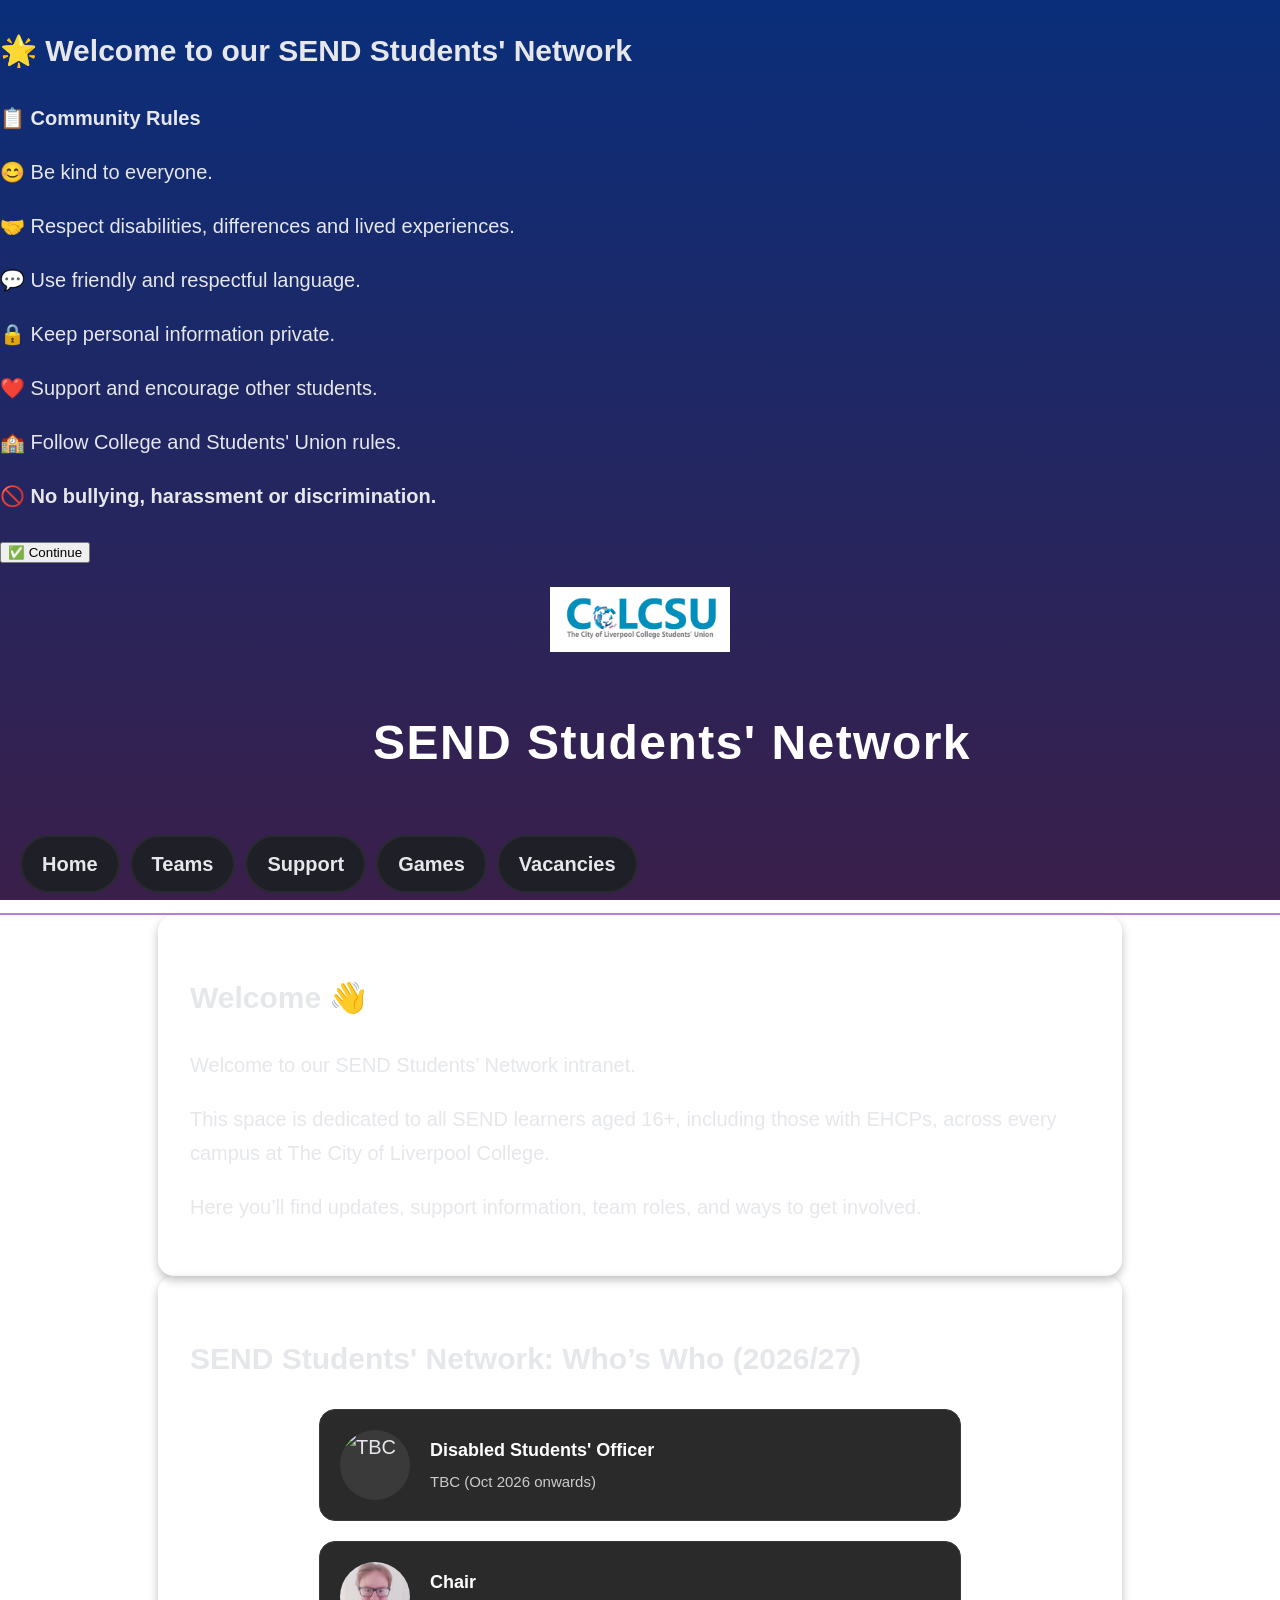
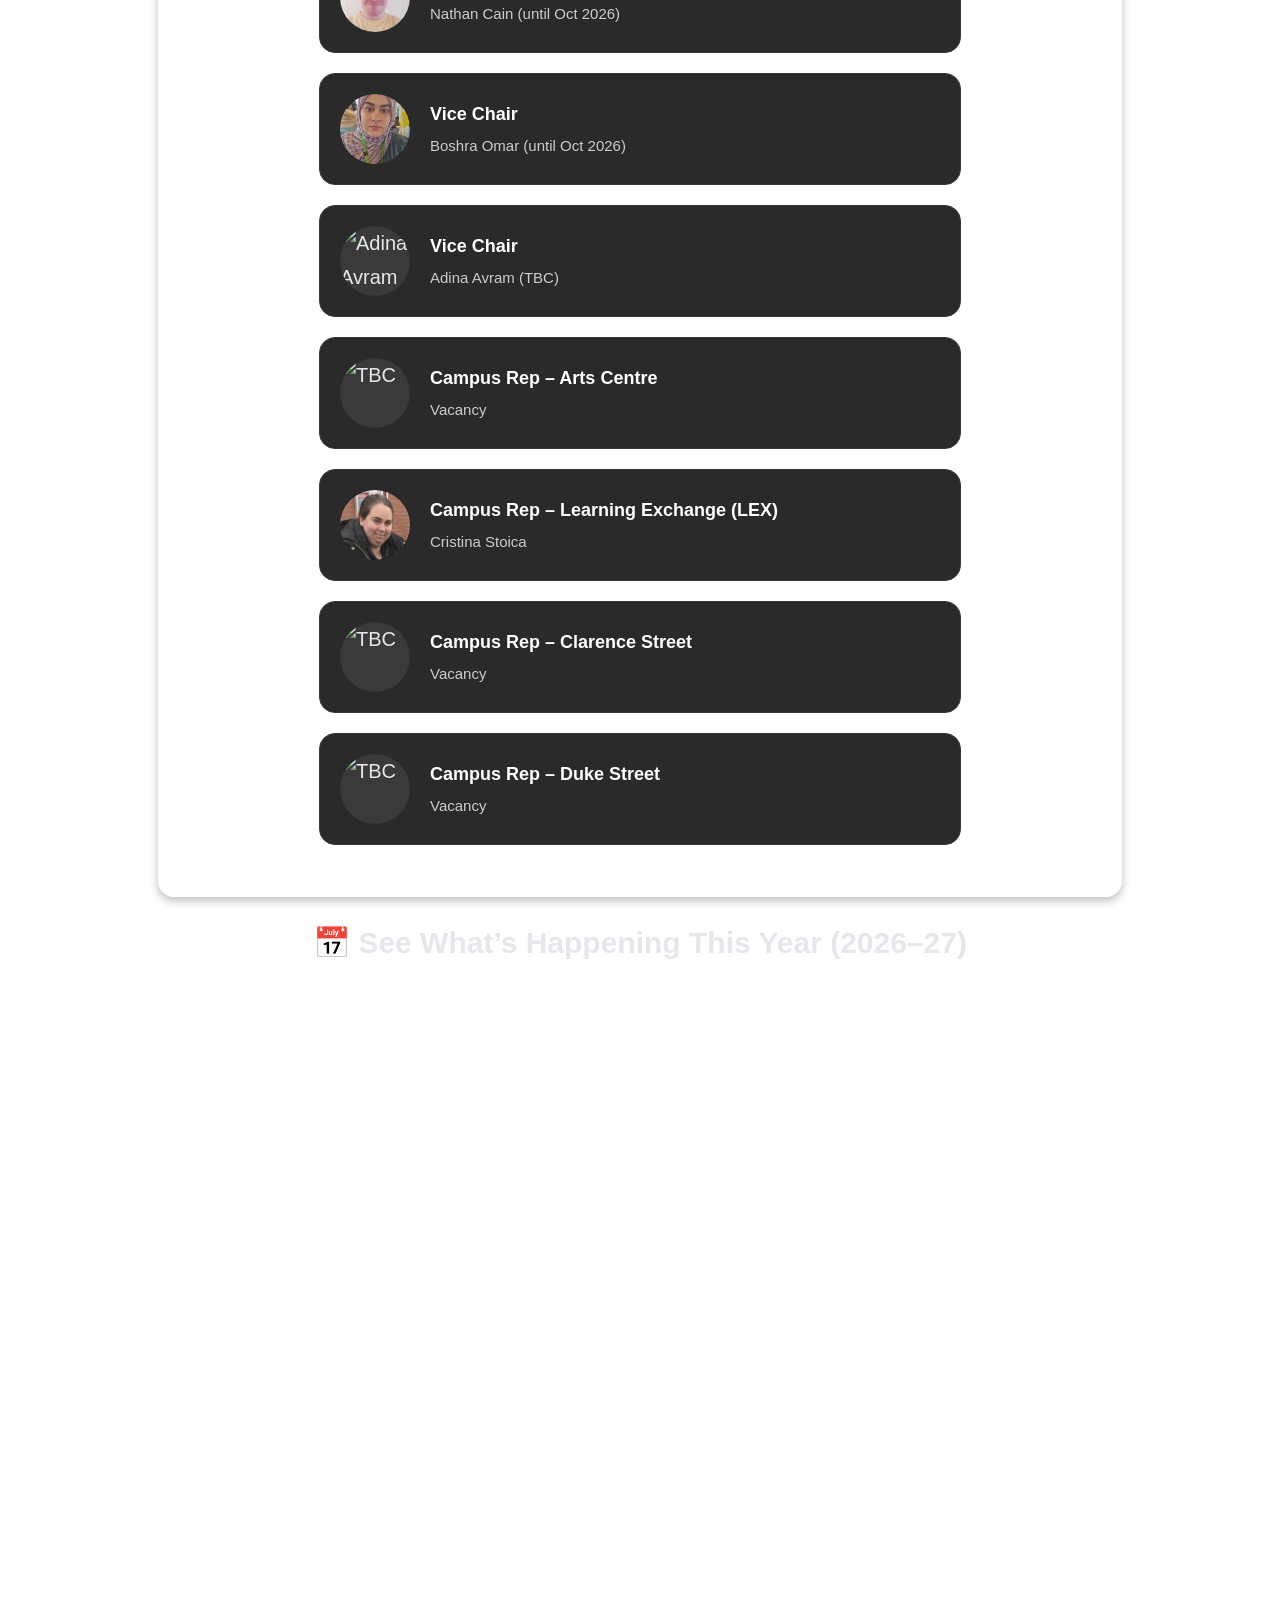
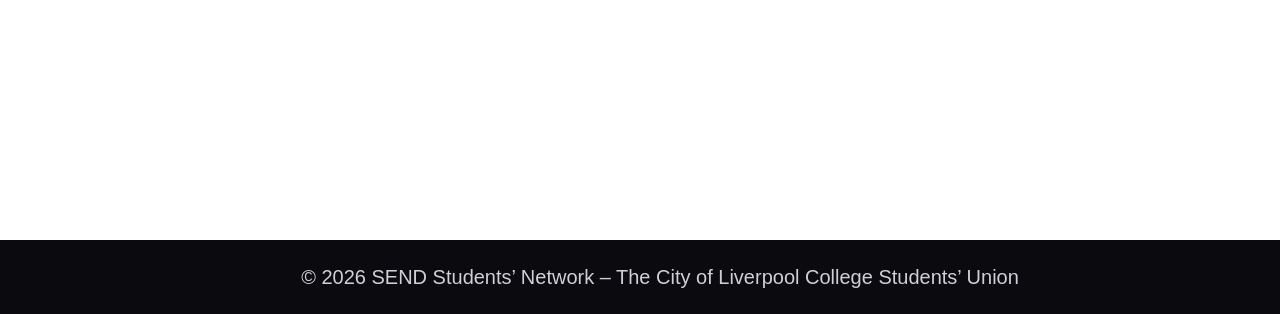
==== index.html @ a63cbb5d "Reformat index.html with proper HTML syntax" ====
<!DOCTYPE html>
<html lang="en">
<head>
    <meta charset="UTF-8">

    <meta name="viewport" content="width=device-width, initial-scale=1">

    <title>SEND Students' Network – Home</title>

    <link rel="stylesheet" href="styles.css">
    <script src="main.js" defer></script>
</head>
<body>

    <!-- Welcome & Rules Popup -->
    <div id="ssnPopup" class="popup">
        <div class="popup-content">

            <h2>🌟 Welcome to our SEND Students' Network</h2>

            <p><strong>📋 Community Rules</strong></p>

            <p>😊 Be kind to everyone.</p>

            <p>🤝 Respect disabilities, differences and lived experiences.</p>

            <p>💬 Use friendly and respectful language.</p>

            <p>🔒 Keep personal information private.</p>

            <p>❤️ Support and encourage other students.</p>

            <p>🏫 Follow College and Students' Union rules.</p>

            <p><strong>🚫 No bullying, harassment or discrimination.</strong></p>

            <button onclick="closePopup()">✅ Continue</button>

        </div>
    </div>

    <!-- Logo ABOVE the header -->
<div class="colcsu-logo-container">
    <img src="CoLCSU.png" alt="CoLCSU Logo" class="colcsu-logo">
</div>

<!-- Header text ONLY -->
<div class="header">
    SEND Students' Network
</div>

    <!-- Navigation -->
    <nav>
        <a href="index.html">Home</a>
        <a href="msteams.html">Teams</a>
        <a href="support.html">Support</a>
        <a href="games.html">Games</a>
        <a href="vacancies.html">Vacancies</a>

        <button class="hamburger" aria-label="Open menu">
            <span></span>
            <span></span>
            <span></span>
        </button>
    </nav>

    <!-- Welcome Section -->
    <section class="section parallax">

        <h2>Welcome 👋</h2>

        <div class="block">

            <p class="stagger-wide" style="transition-delay:0.2s">
                Welcome to our SEND Students’ Network intranet.
            </p>

            <p class="stagger-wide" style="transition-delay:0.4s">
                This space is dedicated to all SEND learners aged 16+, including those with EHCPs, across every campus at The City of Liverpool College.
            </p>

            <p class="stagger-wide" style="transition-delay:0.6s">
                Here you’ll find updates, support information, team roles, and ways to get involved.
            </p>

        </div>

    </section>

    <!-- Who's Who -->
    <section class="section parallax">

        <h2>SEND Students' Network: Who’s Who (2026/27)</h2>

         <div class="profile-card">
            <div class="profile-icon">
                <img src="tbc" alt="TBC">
            </div>
            <div class="profile-info">
                <h3>Disabled Students' Officer</h3>
                <p>TBC (Oct 2026 onwards)</p>
            </div>
        </div>

        <div class="profile-card">
            <div class="profile-icon">
                <img src="nc.jpg" alt="Nathan Cain">
            </div>
            <div class="profile-info">
                <h3>Chair</h3>
                <p>Nathan Cain (until Oct 2026)</p>
            </div>
        </div>

        <div class="profile-card">
            <div class="profile-icon">
                <img src="bo.jpeg" alt="Boshra Omar">
            </div>
            <div class="profile-info">
                <h3>Vice Chair</h3>
                <p>Boshra Omar (until Oct 2026)</p>
            </div>
        </div>

        <div class="profile-card">
            <div class="profile-icon">
                <img src="aa.jpeg" alt="Adina Avram">
            </div>
            <div class="profile-info">
                <h3>Vice Chair</h3>
                <p>Adina Avram (TBC)</p>
            </div>
        </div>

        <div class="profile-card">
            <div class="profile-icon">
                <img src="tbc" alt="TBC">
            </div>
            <div class="profile-info">
                <h3>Campus Rep – Arts Centre</h3>
                <p>Vacancy</p>
            </div>
        </div>

        <div class="profile-card">
            <div class="profile-icon">
                <img src="cs.jpeg" alt="Cristina Stoica">
            </div>
            <div class="profile-info">
                <h3>Campus Rep – Learning Exchange (LEX)</h3>
                <p>Cristina Stoica</p>
            </div>
        </div>

       <div class="profile-card">
        <div class="profile-icon">
            <img src="tbc" alt="TBC">
        </div>
        <div class="profile-info">
        <h3>Campus Rep – Clarence Street</h3>
        <p>Vacancy</p>
    </div>
</div>

    <div class="profile-card">
        <div class="profile-icon">
            <img src="tbc" alt="TBC">
        </div>
        <div class="profile-info">
        <h3>Campus Rep – Duke Street</h3>
        <p>Vacancy</p>
    </div>
</div>

    </section>

    <!-- Calendar -->
    <section class="events-section fullwidth-calendar">

        <h2>📅 See What’s Happening This Year (2026–27)</h2>

        <iframe
            src="https://outlook.office365.com/owa/calendar/3b6f8490714946e784b79f9074b1258d@colc.ac.uk/27795695673e46499fc9a331c49092e82759143512402186538/calendar.html"
            class="calendar-frame">
        </iframe>

    </section>

    <footer>
        © 2026 SEND Students’ Network – The City of Liverpool College Students’ Union
    </footer>

</body>
</html>
---- styles.css ----
/* ============================================================
   2026 GLOBAL SYSTEM — TOKENS & RESET
   ============================================================ */
:root {
    --bg-main: linear-gradient(#0a2e7a, #3a1f4a);
    --bg-card: transparent;
    --bg-nav: transparent;
    --bg-footer: #0a0a0f;

    --text-main: #e5e7eb;
    --text-muted: #ccc;
    --text-accent: #b57edc;

    --radius-sm: 10px;
    --radius-md: 16px;
    --radius-full: 999px;

    --shadow-soft: 0 4px 10px rgba(0,0,0,0.25);
    --shadow-strong: 0 8px 20px rgba(0,0,0,0.35);

    --space-xs: clamp(6px, 1vw, 10px);
    --space-sm: clamp(12px, 2vw, 20px);
    --space-md: clamp(18px, 3vw, 32px);
    --space-lg: clamp(24px, 4vw, 40px);

    --font-base: clamp(16px, 2vw, 20px);
    --font-title: clamp(1.6rem, 5vw, 2.4rem);
    --font-section: clamp(1.4rem, 4vw, 2rem);
}

html, body {
    margin: 0;
    padding: 0;
    width: 100%;
   background: var(--bg-main);
    background-attachment: fixed; /* keeps gradient stable */
    color: var(--text-main);
    font-family: 'Inter', 'Segoe UI', Arial, sans-serif;
    font-size: var(--font-base);
    line-height: 1.7;
    scroll-behavior: smooth;
    overflow-x: hidden;
}

/* ============================================================
   LAYOUT CONTAINERS
   ============================================================ */
main, section, nav, .header, footer {
    width: 100%;
    margin: 0;
    padding: 0;
}

/* ============================================================
   HEADER — DARK PRIDE
   ============================================================ */
.header {
    padding: var(--space-sm) var(--space-md) var(--space-md);
    background: none;        /* removes gradient */
    color: #fff;
    text-align: center;
    font-size: var(--font-title);
    font-weight: 700;
    letter-spacing: 0.03em;
    box-shadow: none;        /* optional: remove shadow */
    text-wrap: balance;
    margin-top: 10px;
}

/* ============================================================
   NAVIGATION
   ============================================================ */
nav {
    background: var(--bg-nav);
    border-bottom: 2px solid var(--text-accent);
    padding: var(--space-sm);
    display: flex;
    gap: var(--space-xs);
    flex-wrap: wrap;
    position: sticky;
    top: 0;
    z-index: 100;
    overflow-x: hidden;
}

nav a {
    font-weight: 600;
    padding: var(--space-xs) var(--space-sm);
    border-radius: var(--radius-full);
    background: #1f1f27;
    color: var(--text-main);
    text-decoration: none;
    border: 2px solid #2a2a33;
    transition: background 0.25s ease, border-color 0.25s ease;
}

nav a:hover {
    background: #262630;
    border-color: var(--text-accent);
}

/* ============================================================
   HAMBURGER MENU
   ============================================================ */
.hamburger {
    display: none;
    flex-direction: column;
    gap: 5px;
    background: none;
    border: none;
    cursor: pointer;
    padding: 8px;
}

.hamburger span {
    width: 28px;
    height: 3px;
    background: var(--text-main);
    border-radius: 2px;
    transition: transform 0.3s ease, opacity 0.3s ease;
}

@media (max-width: 600px) {
    .hamburger {
        display: flex;
    }

    nav {
        flex-direction: column;
        align-items: stretch;
    }

    nav a {
        display: none;
    }

    nav.open a {
        display: block;
    }
}

nav.open .hamburger span:nth-child(1) {
    transform: translateY(8px) rotate(45deg);
}

nav.open .hamburger span:nth-child(2) {
    opacity: 0;
}

nav.open .hamburger span:nth-child(3) {
    transform: translateY(-8px) rotate(-45deg);
}

/* ============================================================
   SECTIONS
   ============================================================ */
.section {
    max-width: clamp(320px, 90vw, 900px); /* dynamic width for mobile + desktop */
    margin: 0 auto; /* centers the card */
    padding: var(--space-md);
    background: var(--bg-card);
    border-radius: var(--radius-md);
    box-shadow: var(--shadow-soft);
    opacity: 0;
    transform: translateY(4%) scale(0.99);
    transition: opacity 0.8s ease, transform 0.8s ease;
}

.section.visible {
    opacity: 1;
    transform: translateY(0) scale(1);
}

/* ============================================================
   TITLES
   ============================================================ */
.section-title {
    font-size: var(--font-section);
    font-weight: 700;
    margin-bottom: var(--space-sm);
    color: var(--text-accent);
    text-align: center;
}

/* ============================================================
   PROFILE CARDS
   ============================================================ */
.profile-card {
    display: flex;
    align-items: center;
    background: #2a2a2a;
    border: 1px solid #3a3a3a;
    padding: var(--space-sm);
    border-radius: var(--radius-md);
    margin: 0 auto var(--space-sm);
    max-width: 600px;
    text-align: left;
}

.profile-icon {
    width: 70px;
    height: 70px;
    background: #3a3a3a;
    border-radius: 50%;
    margin-right: var(--space-sm);
    overflow: hidden;
}

.profile-icon img {
    width: 100%;
    height: 100%;
    object-fit: cover;
}

.profile-info h3 {
    margin: 0;
    font-size: 18px;
    color: #fff;
}

.profile-info p {
    margin: 4px 0 0;
    font-size: 15px;
    color: var(--text-muted);
}

@media (max-width: 600px) {
    .profile-card {
        flex-direction: column;
        text-align: center;
    }

    .profile-icon {
        margin-right: 0;
        margin-bottom: var(--space-xs);
    }
}

/* ============================================================
   CALENDAR
   ============================================================ */
.fullwidth-calendar {
    width: 100%;
    margin: 0;
    padding: 0;
}

.fullwidth-calendar h2 {
    margin: var(--space-sm) 0;
    padding: 0 var(--space-sm);
    text-align: center;
}

.calendar-frame {
    width: 100%;
    height: 90vh;
    border: none;
}

/* ============================================================
   FOOTER
   ============================================================ */
footer {
    padding: var(--space-sm);
    background: var(--bg-footer);
    color: #cfcfd8;
    text-align: center;
    font-size: clamp(0.8rem, 2vw, 1rem);
    margin-top: var(--space-md);
}

/* ============================================================
   LOGO — FIXED (no background behind logo)
   ============================================================ */
.colcsu-logo-container {
    background: none;
    text-align: center;
    margin-top: 20px;
    margin-bottom: 20px; /* increased spacing */
}

.colcsu-logo {
    width: 180px;
    height: auto;
}

/* ============================================================
   MOBILE HEADER FIX
   ============================================================ */
@media (max-width: 600px) {
    .header {
        padding: var(--space-sm);
        font-size: 1.4rem;
        line-height: 1.2;
        word-break: break-word;
        overflow: hidden;
        text-wrap: balance;
    }
}

/* ============================================================
   SSN BUTTON
   ============================================================ */
.ssn-button {
  --ssn-primary: #4c6fff;
  --ssn-secondary: #8b5cf6;
  --ssn-glow: rgba(76, 111, 255, 0.35);

  display: inline-flex;
  align-items: center;
  justify-content: center;
  padding: 0.75rem 1.6rem;
  border-radius: 999px;
  border: none;

  background: linear-gradient(135deg,
      var(--ssn-primary),
      var(--ssn-secondary)
  );

  color: #ffffff;
  font-weight: 600;
  font-size: 0.95rem;
  letter-spacing: 0.03em;
  cursor: pointer;
  position: relative;
  isolation: isolate;

  box-shadow: 0 0 0 0 var(--ssn-glow);
  transition:
    transform 180ms ease,
    box-shadow 220ms ease,
    background 220ms ease,
    filter 220ms ease;
}

.ssn-button::before {
  content: "";
  position: absolute;
  inset: -2px;
  border-radius: inherit;
  background: radial-gradient(circle at 0% 0%, rgba(255,255,255,0.25), transparent 55%);
  opacity: 0;
  transition: opacity 220ms ease;
  z-index: -1;
}

.ssn-button:hover {
  transform: translateY(-1px) scale(1.02);
  box-shadow: 0 10px 25px -10px var(--ssn-glow);
  filter: brightness(1.05);
}

.ssn-button:hover::before {
  opacity: 1;
}

.ssn-button:active {
  transform: translateY(1px) scale(0.98);
  box-shadow: 0 4px 12px -6px var(--ssn-glow);
}

.ssn-button:focus-visible {
  outline: 2px solid #ffffff;
  outline-offset: 3px;
}

/* ============================================================
   TWO COLUMN LAYOUT
   ============================================================ */
.two-column {
    display: flex;
    flex-wrap: wrap;
    gap: 30px;
}

.column-left,
.column-right {
    flex: 1 1 450px;
}
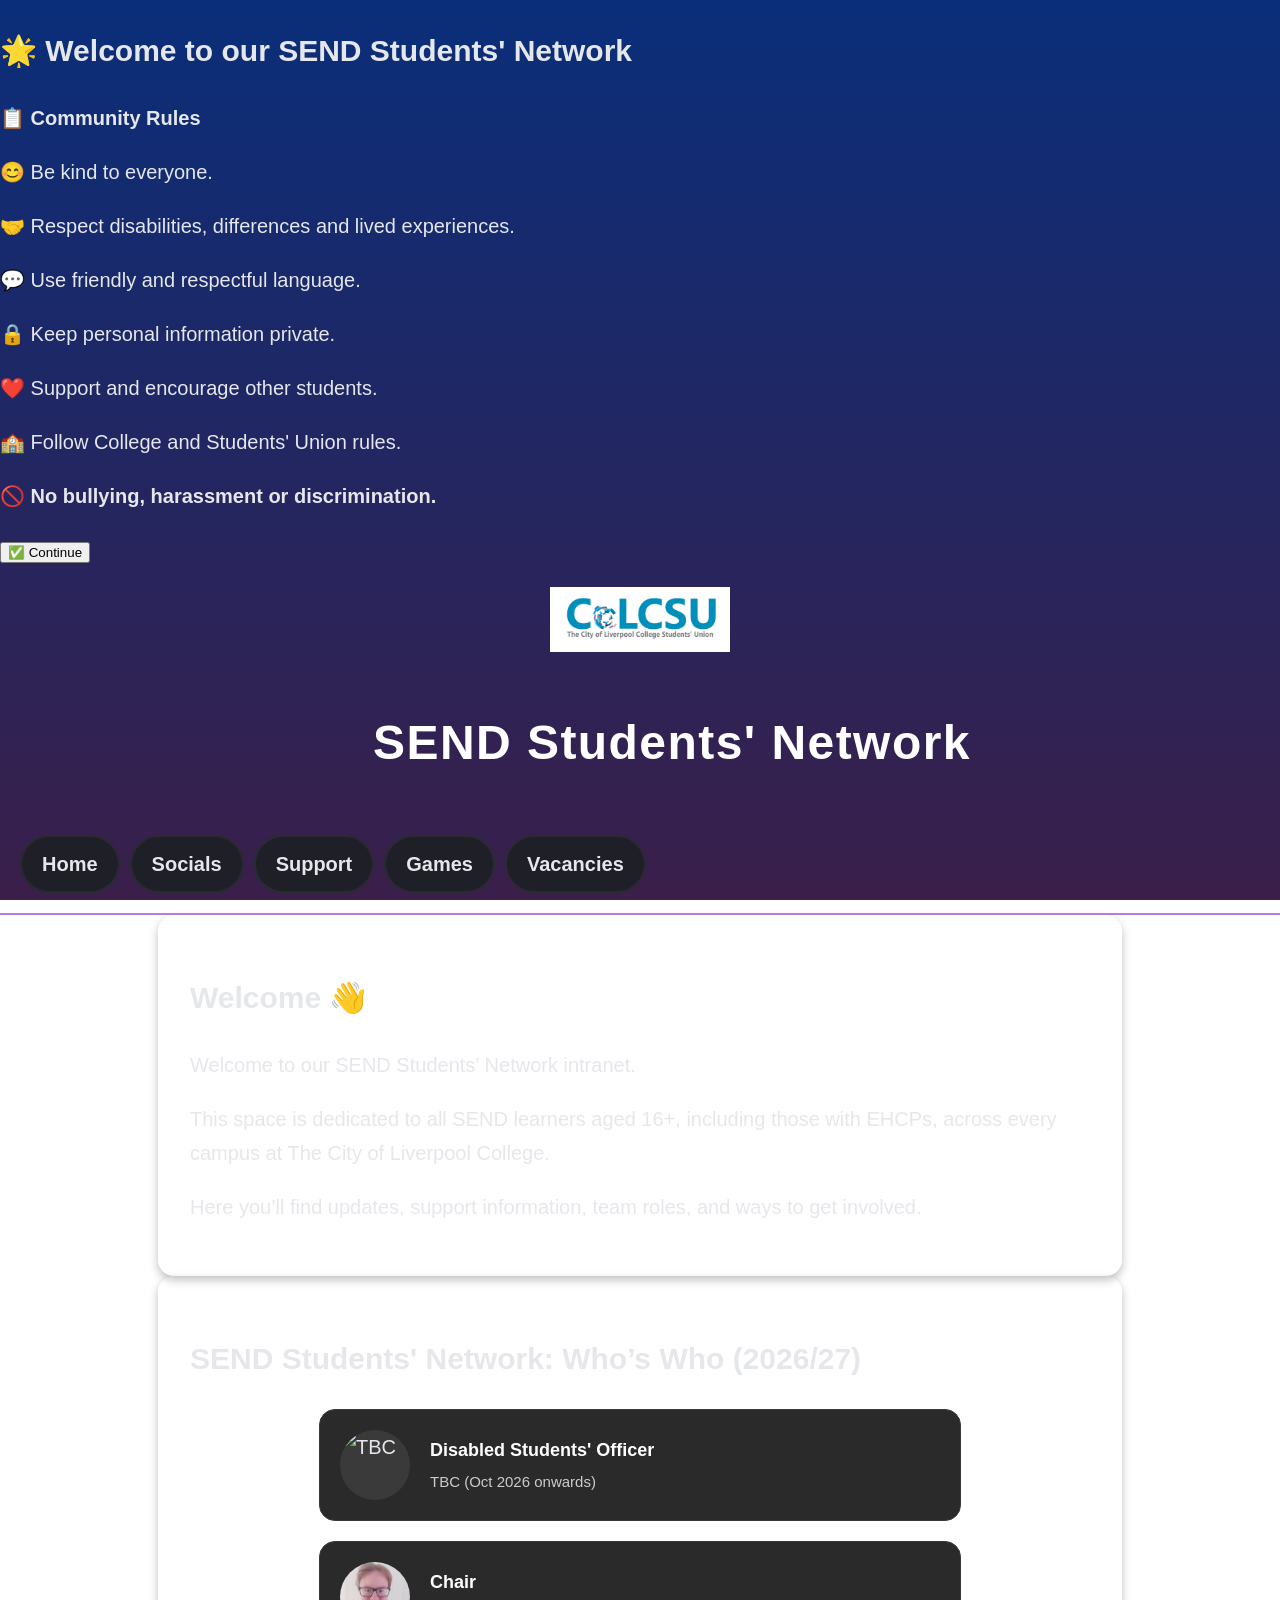
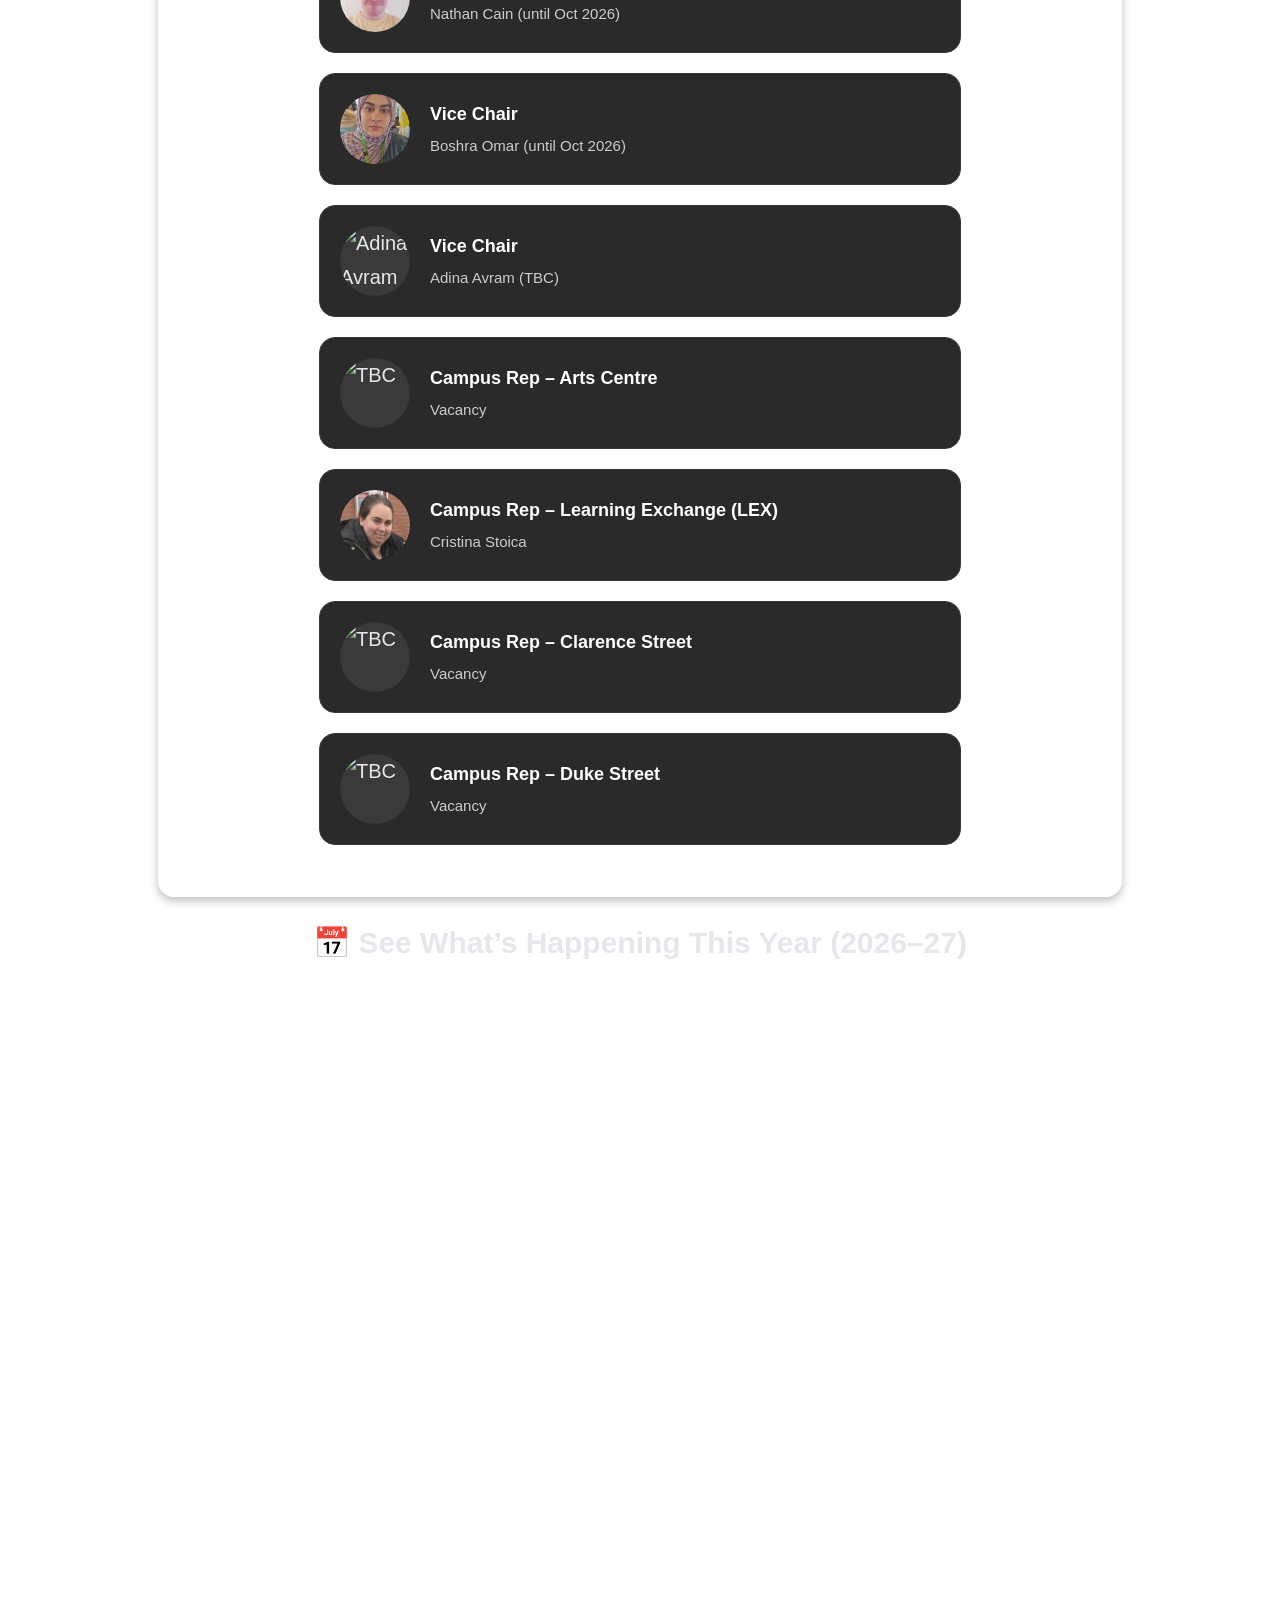
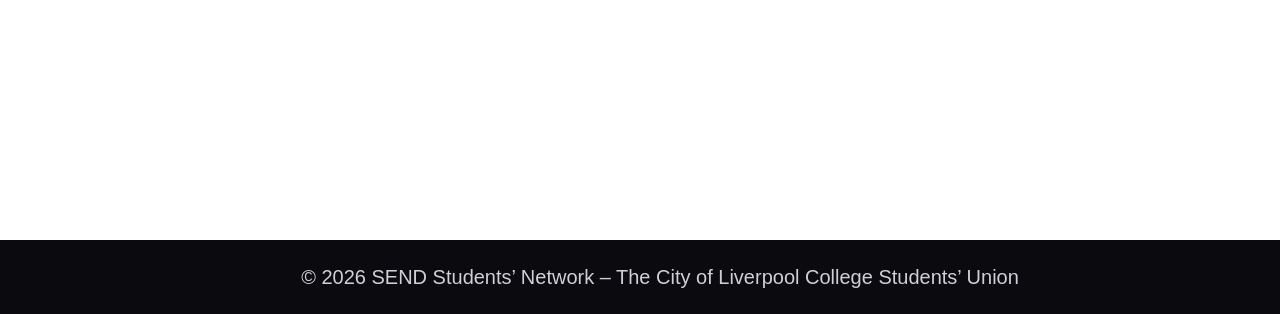
==== commit 45564edc: "Modify navigation links and add welcome section Updated navigation links in the header and added a w" ====
--- a/index.html
+++ b/index.html
@@ -52,7 +52,7 @@
     <!-- Navigation -->
     <nav>
         <a href="index.html">Home</a>
-        <a href="msteams.html">Teams</a>
+        <a href="socials.html">Socials</a>
         <a href="support.html">Support</a>
         <a href="games.html">Games</a>
         <a href="vacancies.html">Vacancies</a>
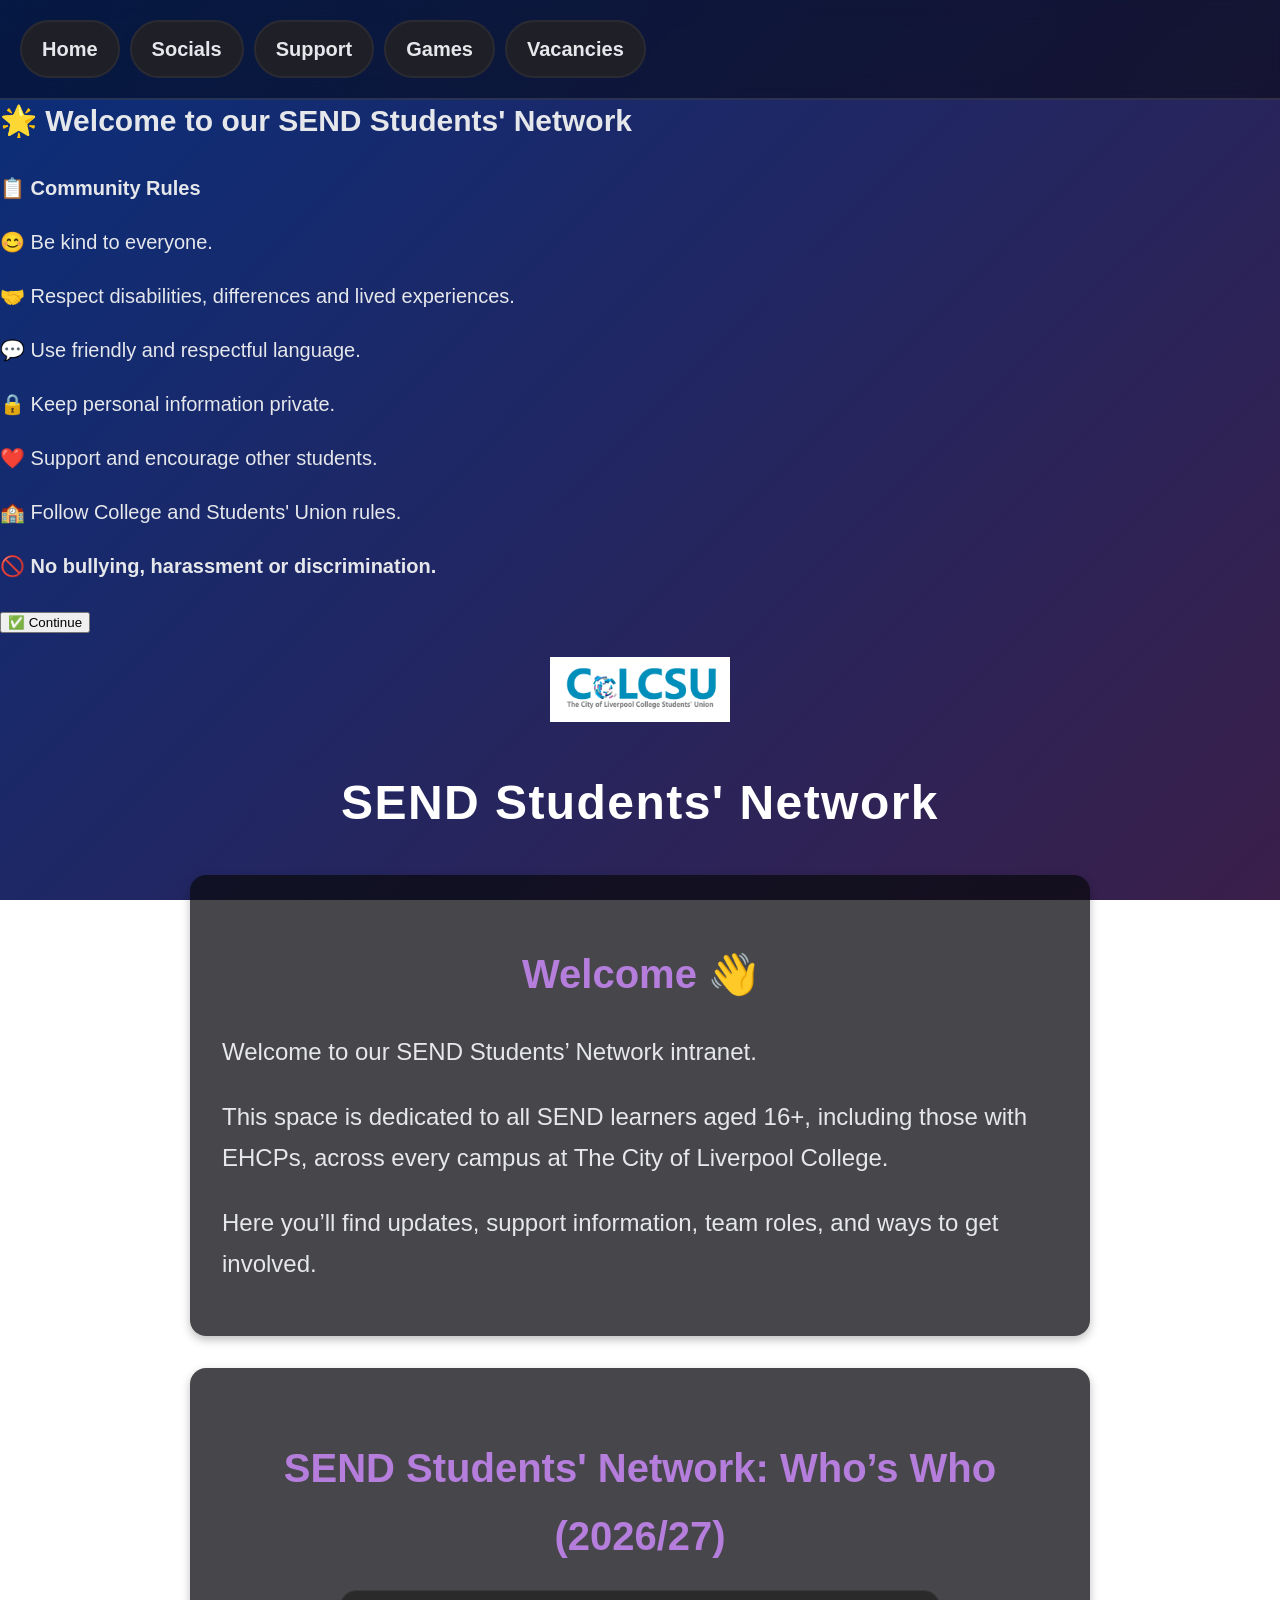
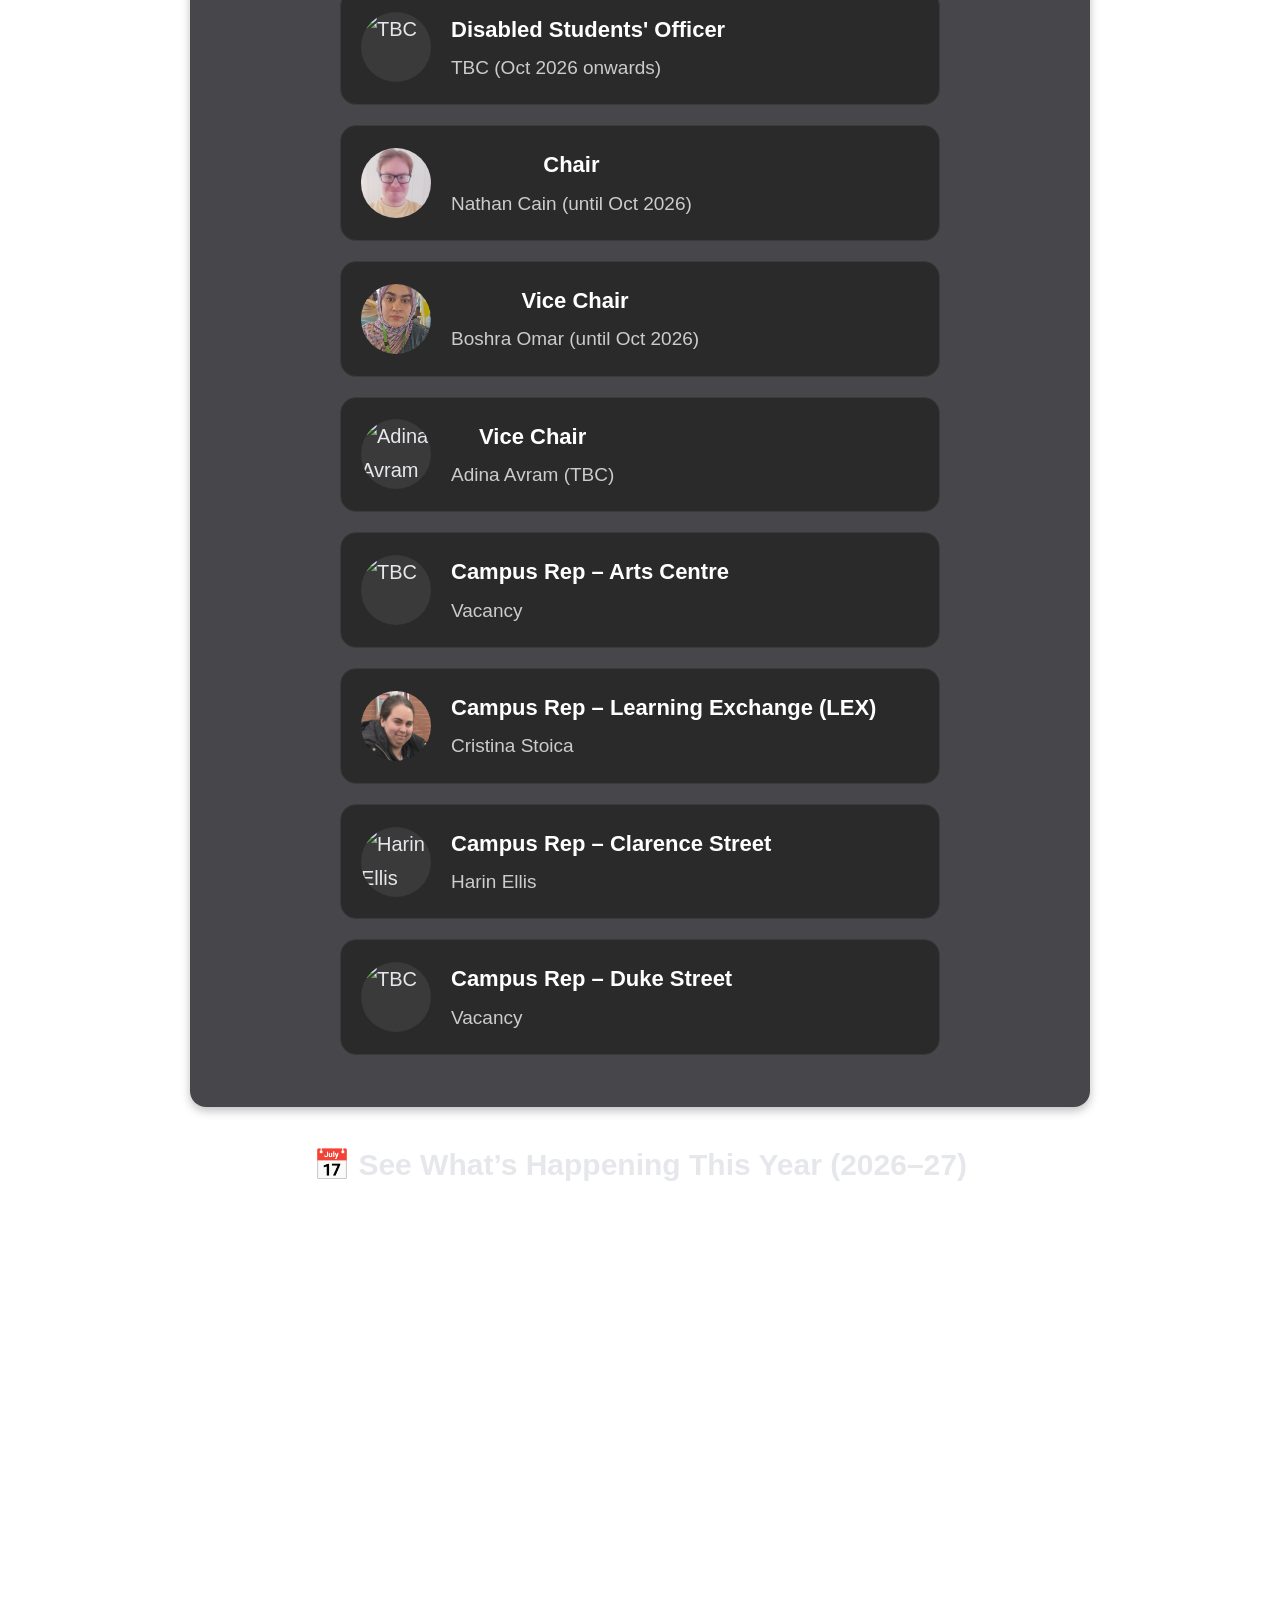
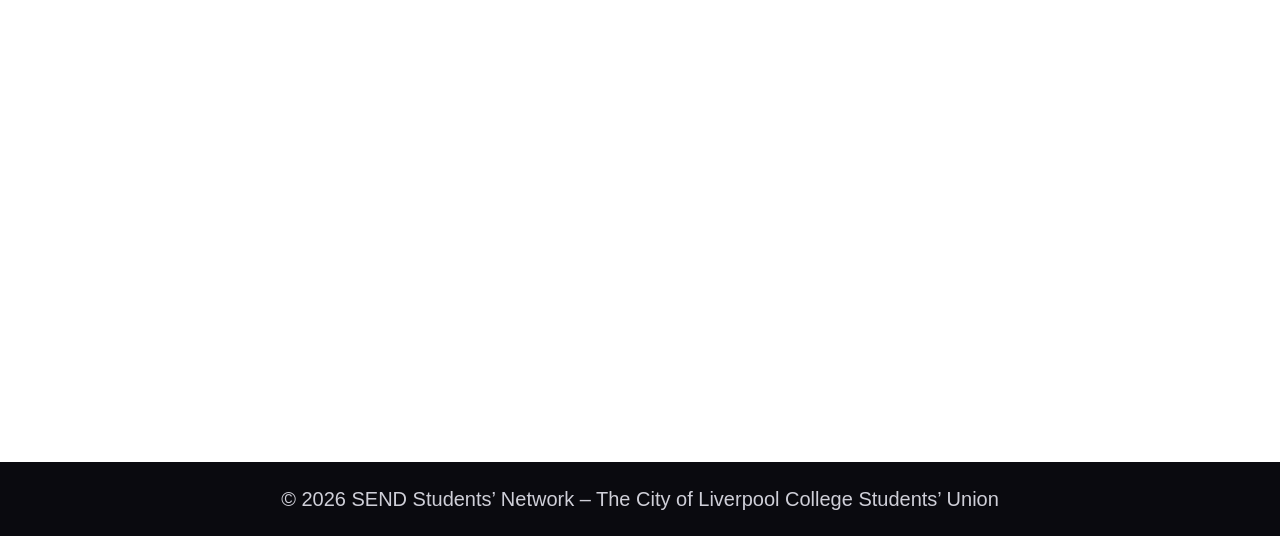
==== commit a6ea461f: "Restore index.html content with original structure" ====
--- a/index.html
+++ b/index.html
@@ -154,11 +154,11 @@
 
        <div class="profile-card">
         <div class="profile-icon">
-            <img src="tbc" alt="TBC">
+            <img src="Harin Ellis" alt="Harin Ellis">
         </div>
         <div class="profile-info">
         <h3>Campus Rep – Clarence Street</h3>
-        <p>Vacancy</p>
+        <p>Harin Ellis</p>
     </div>
 </div>
 
--- a/styles.css
+++ b/styles.css
@@ -2,8 +2,12 @@
    2026 GLOBAL SYSTEM — TOKENS & RESET
    ============================================================ */
 :root {
-    --bg-main: linear-gradient(#0a2e7a, #3a1f4a);
-    --bg-card: transparent;
+    --bg-main: linear-gradient(
+        135deg,
+        #0a2e7a,
+        #3a1f4a
+    );
+    --bg-card: rgba(10, 10, 15, 0.75);
     --bg-nav: transparent;
     --bg-footer: #0a0a0f;
 
@@ -28,12 +32,21 @@
     --font-section: clamp(1.4rem, 4vw, 2rem);
 }
 
+/* ============================================================
+   GLOBAL RESET & BASE
+   ============================================================ */
+*,
+*::before,
+*::after {
+    box-sizing: border-box;
+}
+
 html, body {
     margin: 0;
     padding: 0;
     width: 100%;
-   background: var(--bg-main);
-    background-attachment: fixed; /* keeps gradient stable */
+    background: var(--bg-main);
+    background-attachment: fixed;
     color: var(--text-main);
     font-family: 'Inter', 'Segoe UI', Arial, sans-serif;
     font-size: var(--font-base);
@@ -42,6 +55,13 @@
     overflow-x: hidden;
 }
 
+/* Make images responsive */
+img {
+    max-width: 100%;
+    height: auto;
+    display: block;
+}
+
 /* ============================================================
    LAYOUT CONTAINERS
    ============================================================ */
@@ -56,31 +76,51 @@
    ============================================================ */
 .header {
     padding: var(--space-sm) var(--space-md) var(--space-md);
-    background: none;        /* removes gradient */
     color: #fff;
     text-align: center;
     font-size: var(--font-title);
     font-weight: 700;
     letter-spacing: 0.03em;
-    box-shadow: none;        /* optional: remove shadow */
     text-wrap: balance;
     margin-top: 10px;
 }
 
+.header h1,
+.header h2 {
+    margin: 0.5rem 0;
+    font-size: inherit;
+}
+
 /* ============================================================
    NAVIGATION
    ============================================================ */
+/* ============================================================
+   NAV — FIXED OVERLAY (ALWAYS VISIBLE)
+   ============================================================ */
 nav {
-    background: var(--bg-nav);
-    border-bottom: 2px solid var(--text-accent);
+    position: fixed;
+    top: 0;
+    left: 0;
+    width: 100%;
+    z-index: 200;
+
+    /* Black glass effect */
+    background: rgba(0, 0, 0, 0.45); /* transparent black */
+    backdrop-filter: blur(12px);     /* frosted glass */
+    -webkit-backdrop-filter: blur(12px); /* Safari support */
+
+    border-bottom: 2px solid rgba(255, 255, 255, 0.12);
     padding: var(--space-sm);
     display: flex;
     gap: var(--space-xs);
     flex-wrap: wrap;
-    position: sticky;
-    top: 0;
-    z-index: 100;
-    overflow-x: hidden;
+}
+
+/* ============================================================
+   BODY — SPACE BELOW FIXED NAV
+   ============================================================ */
+body {
+    padding-top: 70px; /* height of your nav bar */
 }
 
 nav a {
@@ -120,6 +160,7 @@
     transition: transform 0.3s ease, opacity 0.3s ease;
 }
 
+/* Mobile nav behaviour */
 @media (max-width: 600px) {
     .hamburger {
         display: flex;
@@ -152,11 +193,11 @@
 }
 
 /* ============================================================
-   SECTIONS
+   SECTIONS — CARDS
    ============================================================ */
 .section {
-    max-width: clamp(320px, 90vw, 900px); /* dynamic width for mobile + desktop */
-    margin: 0 auto; /* centers the card */
+    max-width: clamp(320px, 90vw, 900px);
+    margin: 0 auto var(--space-md);
     padding: var(--space-md);
     background: var(--bg-card);
     border-radius: var(--radius-md);
@@ -171,10 +212,28 @@
     transform: translateY(0) scale(1);
 }
 
+.section p {
+    font-size: clamp(1rem, 2.5vw, 1.2rem);
+    margin-bottom: var(--space-sm);
+}
+
+/* Parallax fix for mobile */
+.parallax {
+    background-attachment: fixed;
+}
+
+@media (max-width: 600px) {
+    .parallax {
+        background-attachment: scroll;
+    }
+}
+
 /* ============================================================
    TITLES
    ============================================================ */
-.section-title {
+.section-title,
+.section h3,
+.section h2 {
     font-size: var(--font-section);
     font-weight: 700;
     margin-bottom: var(--space-sm);
@@ -214,13 +273,13 @@
 
 .profile-info h3 {
     margin: 0;
-    font-size: 18px;
+    font-size: 1.1rem;
     color: #fff;
 }
 
 .profile-info p {
     margin: 4px 0 0;
-    font-size: 15px;
+    font-size: 0.95rem;
     color: var(--text-muted);
 }
 
@@ -270,13 +329,13 @@
 }
 
 /* ============================================================
-   LOGO — FIXED (no background behind logo)
+   LOGO
    ============================================================ */
 .colcsu-logo-container {
     background: none;
     text-align: center;
     margin-top: 20px;
-    margin-bottom: 20px; /* increased spacing */
+    margin-bottom: 20px;
 }
 
 .colcsu-logo {
@@ -285,96 +344,116 @@
 }
 
 /* ============================================================
-   MOBILE HEADER FIX
-   ============================================================ */
+   LSN BUTTON — GLOBAL STYLE
+   ============================================================ */
+.ssn-button {
+    --ssn-primary: #4c6fff;
+    --ssn-secondary: #8b5cf6;
+    --ssn-glow: rgba(76, 111, 255, 0.35);
+
+    display: inline-flex;
+    align-items: center;
+    justify-content: center;
+    padding: 0.75rem 1.6rem;
+    border-radius: 999px;
+    border: none;
+
+    background: linear-gradient(135deg,
+        var(--ssn-primary),
+        var(--ssn-secondary)
+    );
+
+    color: #ffffff;
+    font-weight: 600;
+    font-size: 0.95rem;
+    letter-spacing: 0.03em;
+    cursor: pointer;
+    position: relative;
+    isolation: isolate;
+
+    box-shadow: 0 0 0 0 var(--ssn-glow);
+    transition:
+        transform 180ms ease,
+        box-shadow 220ms ease,
+        background 220ms ease,
+        filter 220ms ease;
+    text-decoration: none;
+}
+
+/* Button glow + hover */
+.ssn-button::before {
+    content: "";
+    position: absolute;
+    inset: -2px;
+    border-radius: inherit;
+    background: radial-gradient(circle at 0% 0%, rgba(255,255,255,0.25), transparent 55%);
+    opacity: 0;
+    transition: opacity 220ms ease;
+    z-index: -1;
+}
+
+.ssn-button:hover {
+    transform: translateY(-1px) scale(1.02);
+    box-shadow: 0 10px 25px -10px var(--ssn-glow);
+    filter: brightness(1.05);
+}
+
+.ssn-button:hover::before {
+    opacity: 1;
+}
+
+.ssn-button:active {
+    transform: translateY(1px) scale(0.98);
+    box-shadow: 0 4px 12px -6px var(--ssn-glow);
+}
+
+.ssn-button:focus-visible {
+    outline: 2px solid #ffffff;
+    outline-offset: 3px;
+}
+
+/* ============================================================
+   BUTTONS IN LISTS (Games, Socials, etc.)
+   ============================================================ */
+.game-list,
+.social-list {
+    list-style: none;
+    padding: 0;
+    margin: 0;
+}
+
+.game-list li,
+.social-list li {
+    margin-bottom: var(--space-xs);
+}
+
+/* Full-width buttons on mobile */
 @media (max-width: 600px) {
+    .ssn-button {
+        display: block;
+        width: 100%;
+        text-align: center;
+        padding: 0.9rem 1rem;
+        border-radius: 12px;
+        font-size: clamp(1rem, 2.5vw, 1.2rem);
+    }
+
+    .section {
+        padding: var(--space-sm);
+    }
+
     .header {
         padding: var(--space-sm);
         font-size: 1.4rem;
         line-height: 1.2;
         word-break: break-word;
-        overflow: hidden;
         text-wrap: balance;
     }
 }
 
-/* ============================================================
-   SSN BUTTON
-   ============================================================ */
-.ssn-button {
-  --ssn-primary: #4c6fff;
-  --ssn-secondary: #8b5cf6;
-  --ssn-glow: rgba(76, 111, 255, 0.35);
-
-  display: inline-flex;
-  align-items: center;
-  justify-content: center;
-  padding: 0.75rem 1.6rem;
-  border-radius: 999px;
-  border: none;
-
-  background: linear-gradient(135deg,
-      var(--ssn-primary),
-      var(--ssn-secondary)
-  );
-
-  color: #ffffff;
-  font-weight: 600;
-  font-size: 0.95rem;
-  letter-spacing: 0.03em;
-  cursor: pointer;
-  position: relative;
-  isolation: isolate;
-
-  box-shadow: 0 0 0 0 var(--ssn-glow);
-  transition:
-    transform 180ms ease,
-    box-shadow 220ms ease,
-    background 220ms ease,
-    filter 220ms ease;
-}
-
-.ssn-button::before {
-  content: "";
-  position: absolute;
-  inset: -2px;
-  border-radius: inherit;
-  background: radial-gradient(circle at 0% 0%, rgba(255,255,255,0.25), transparent 55%);
-  opacity: 0;
-  transition: opacity 220ms ease;
-  z-index: -1;
-}
-
-.ssn-button:hover {
-  transform: translateY(-1px) scale(1.02);
-  box-shadow: 0 10px 25px -10px var(--ssn-glow);
-  filter: brightness(1.05);
-}
-
-.ssn-button:hover::before {
-  opacity: 1;
-}
-
-.ssn-button:active {
-  transform: translateY(1px) scale(0.98);
-  box-shadow: 0 4px 12px -6px var(--ssn-glow);
-}
-
-.ssn-button:focus-visible {
-  outline: 2px solid #ffffff;
-  outline-offset: 3px;
-}
-
-/* ============================================================
-   TWO COLUMN LAYOUT
-   ============================================================ */
-.two-column {
+.colcsu-logo-container {
     display: flex;
-    flex-wrap: wrap;
-    gap: 30px;
-}
-
-.column-left,
-.column-right {
-    flex: 1 1 450px;
-}
+    justify-content: center;
+    align-items: center;
+    width: 100%;
+}
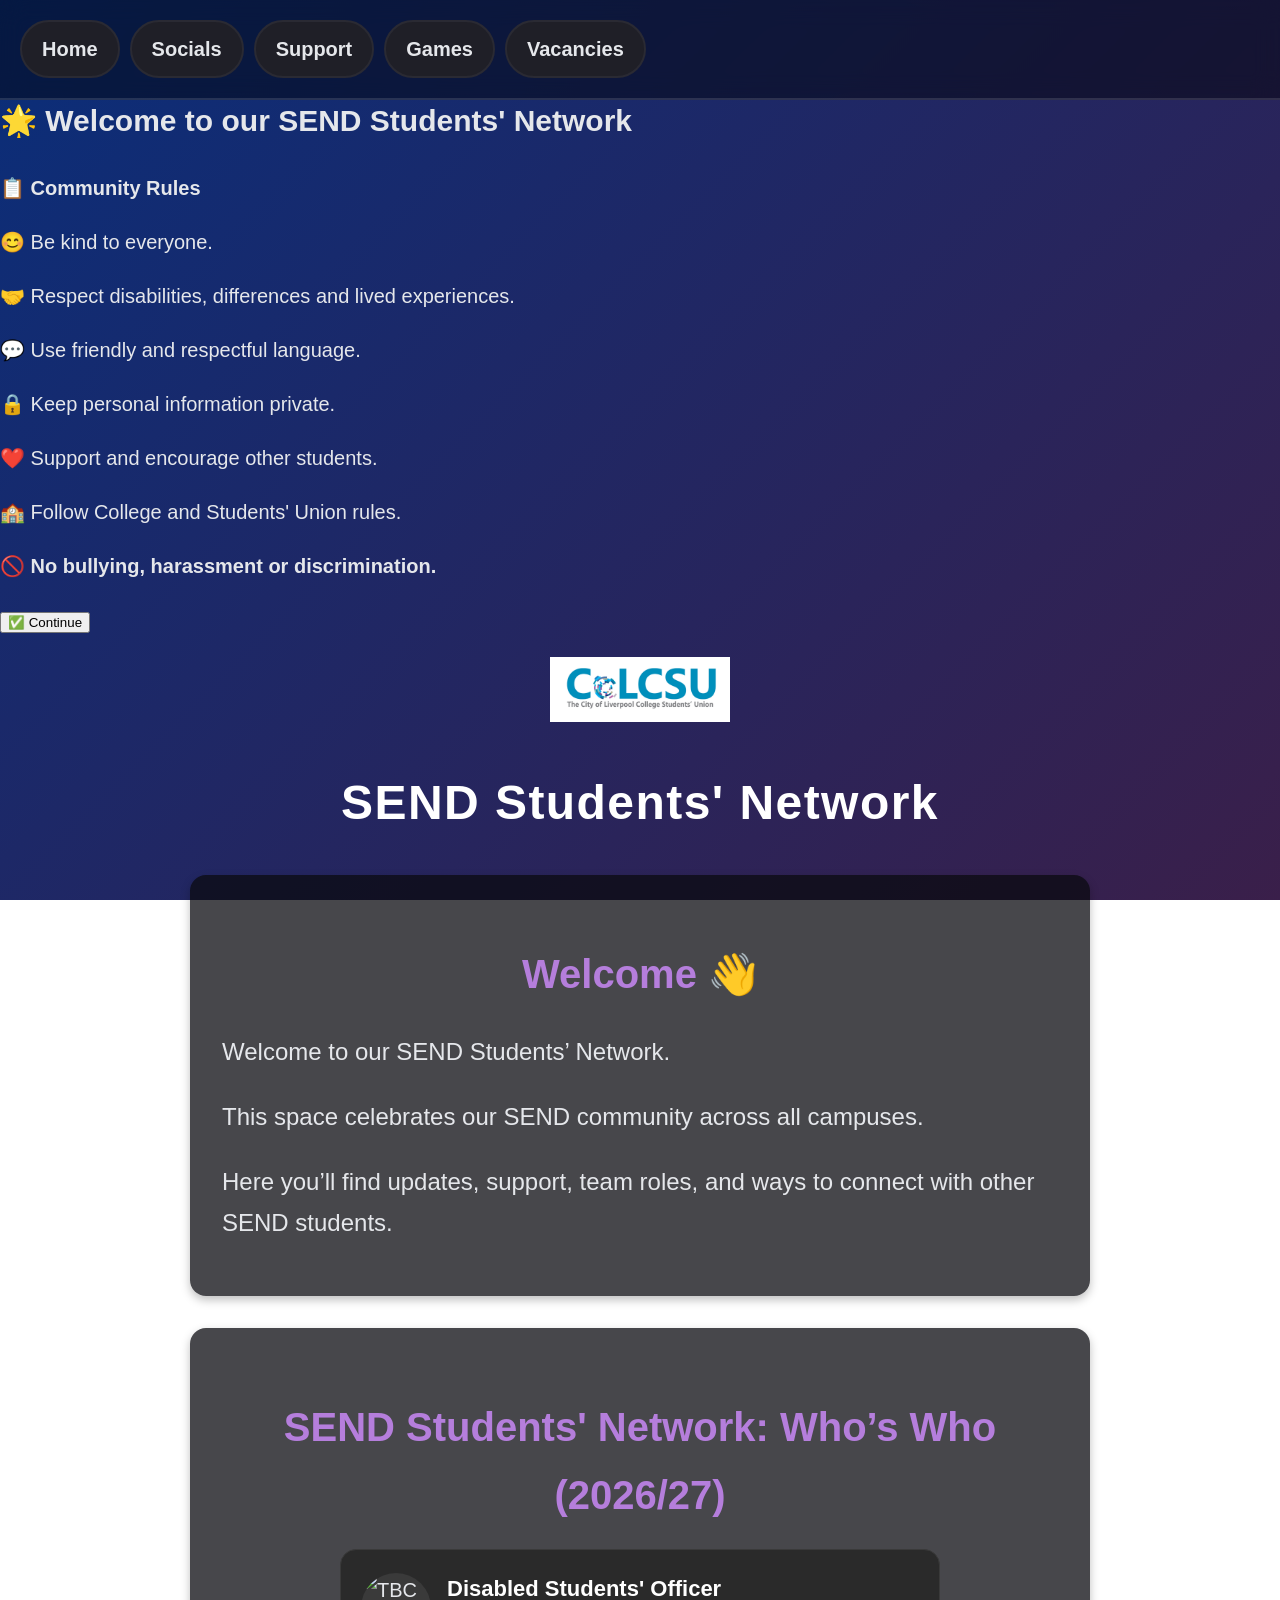
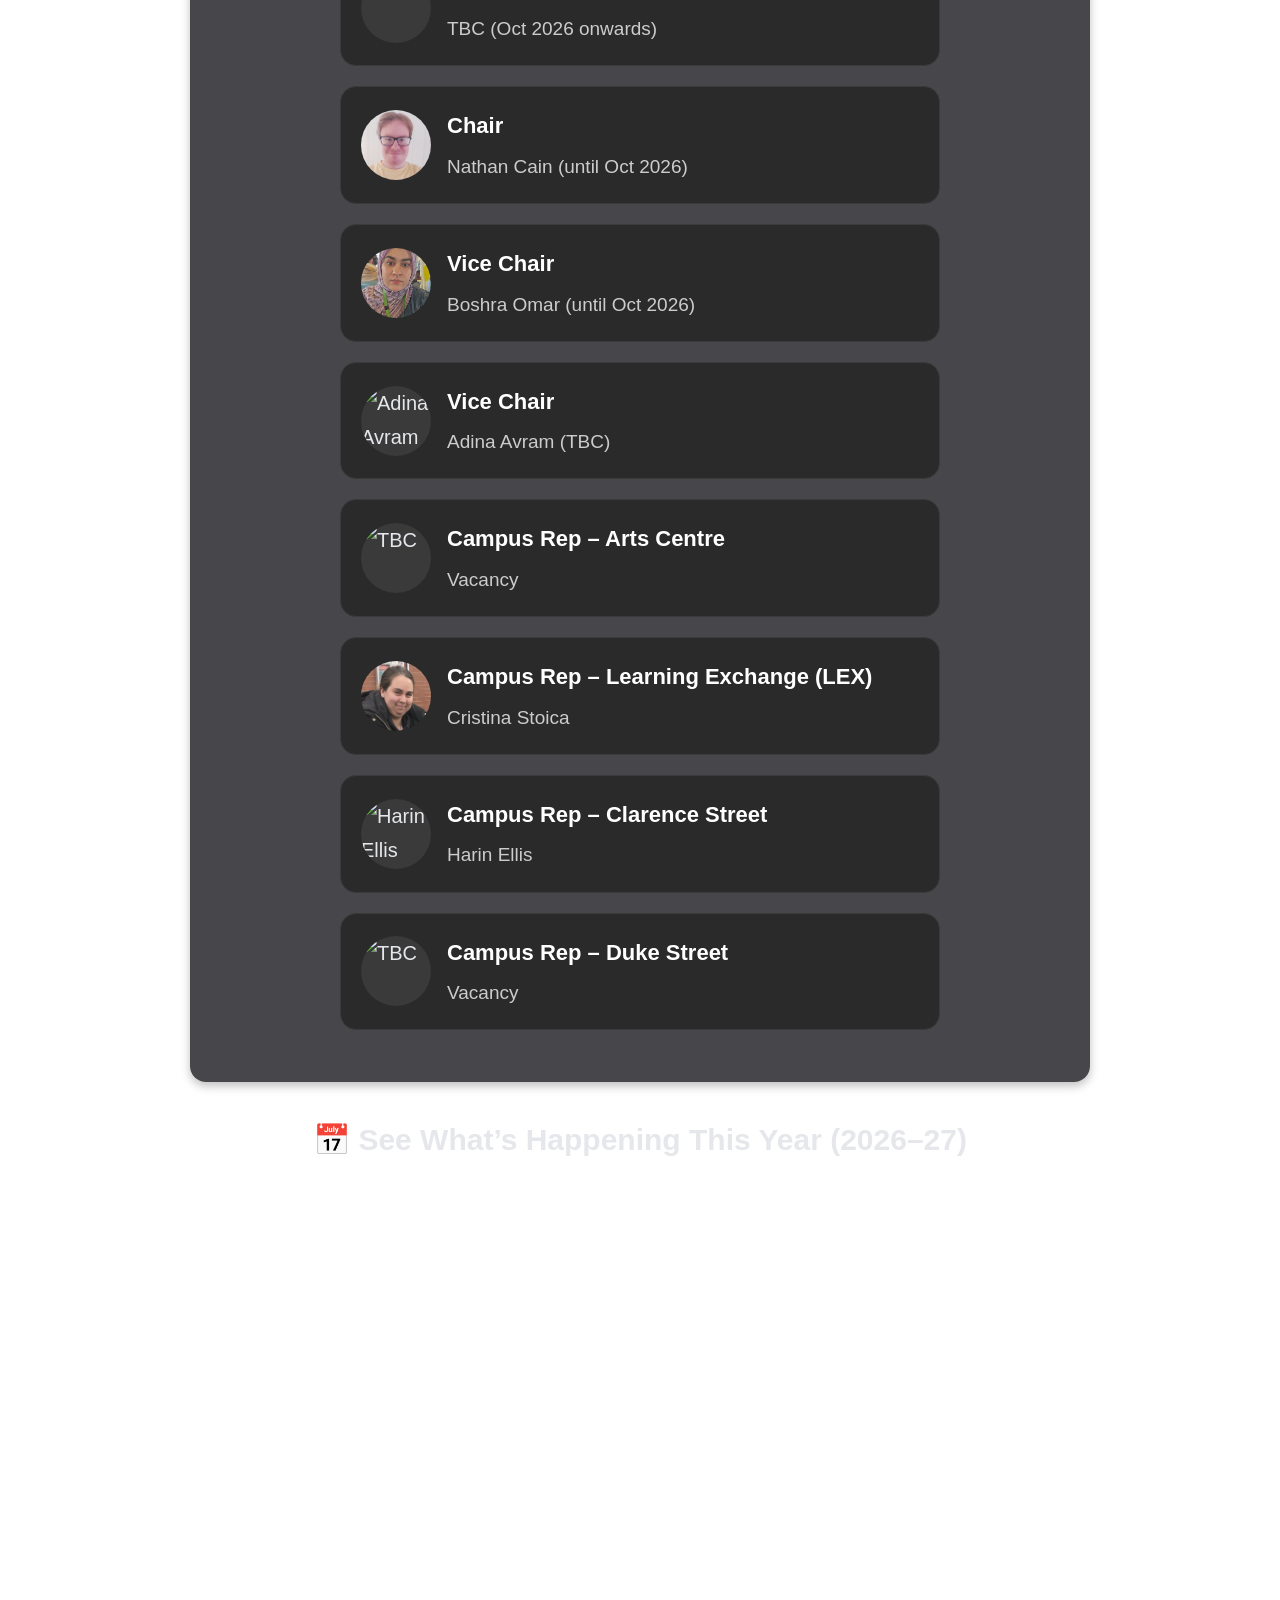
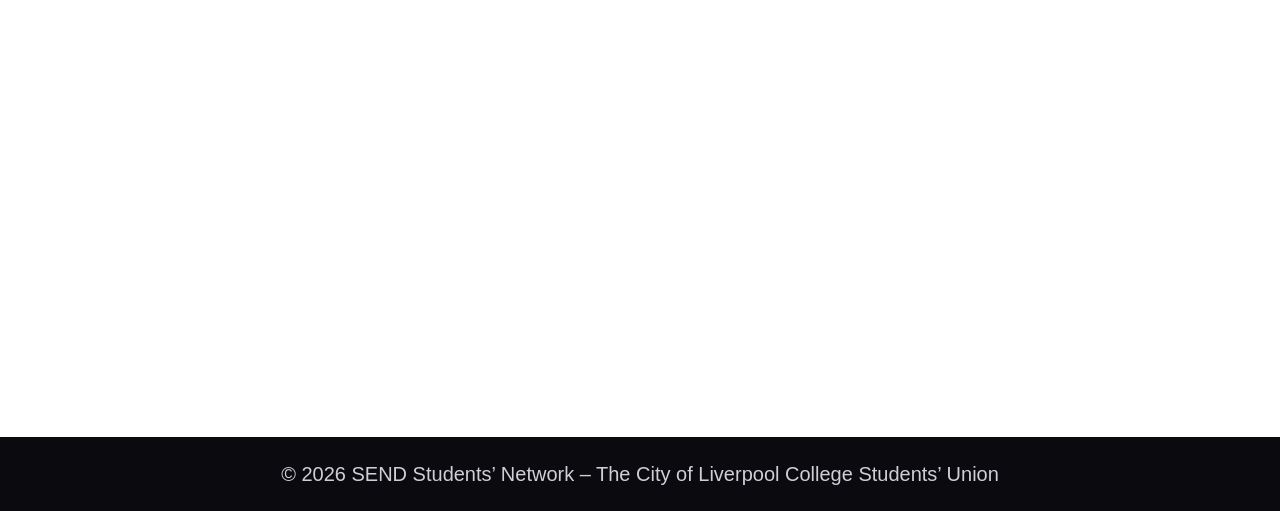
==== commit 828b593f: "Fix HTML formatting and structure" ====
--- a/index.html
+++ b/index.html
@@ -70,109 +70,115 @@
         <h2>Welcome 👋</h2>
 
         <div class="block">
-
             <p class="stagger-wide" style="transition-delay:0.2s">
-                Welcome to our SEND Students’ Network intranet.
+                Welcome to our SEND Students’ Network.
             </p>
 
             <p class="stagger-wide" style="transition-delay:0.4s">
-                This space is dedicated to all SEND learners aged 16+, including those with EHCPs, across every campus at The City of Liverpool College.
+                This space celebrates our SEND community across all campuses.
             </p>
 
             <p class="stagger-wide" style="transition-delay:0.6s">
-                Here you’ll find updates, support information, team roles, and ways to get involved.
+                Here you’ll find updates, support, team roles, and ways to connect with other SEND students.
             </p>
-
         </div>
 
     </section>
 
     <!-- Who's Who -->
-    <section class="section parallax">
-
-        <h2>SEND Students' Network: Who’s Who (2026/27)</h2>
-
-         <div class="profile-card">
-            <div class="profile-icon">
-                <img src="tbc" alt="TBC">
-            </div>
-            <div class="profile-info">
-                <h3>Disabled Students' Officer</h3>
-                <p>TBC (Oct 2026 onwards)</p>
-            </div>
-        </div>
-
-        <div class="profile-card">
-            <div class="profile-icon">
-                <img src="nc.jpg" alt="Nathan Cain">
-            </div>
-            <div class="profile-info">
-                <h3>Chair</h3>
-                <p>Nathan Cain (until Oct 2026)</p>
-            </div>
-        </div>
-
-        <div class="profile-card">
-            <div class="profile-icon">
-                <img src="bo.jpeg" alt="Boshra Omar">
-            </div>
-            <div class="profile-info">
-                <h3>Vice Chair</h3>
-                <p>Boshra Omar (until Oct 2026)</p>
-            </div>
-        </div>
-
-        <div class="profile-card">
-            <div class="profile-icon">
-                <img src="aa.jpeg" alt="Adina Avram">
-            </div>
-            <div class="profile-info">
-                <h3>Vice Chair</h3>
-                <p>Adina Avram (TBC)</p>
-            </div>
-        </div>
-
-        <div class="profile-card">
-            <div class="profile-icon">
-                <img src="tbc" alt="TBC">
-            </div>
-            <div class="profile-info">
-                <h3>Campus Rep – Arts Centre</h3>
-                <p>Vacancy</p>
-            </div>
-        </div>
-
-        <div class="profile-card">
-            <div class="profile-icon">
-                <img src="cs.jpeg" alt="Cristina Stoica">
-            </div>
-            <div class="profile-info">
-                <h3>Campus Rep – Learning Exchange (LEX)</h3>
-                <p>Cristina Stoica</p>
-            </div>
-        </div>
-
-       <div class="profile-card">
-        <div class="profile-icon">
-            <img src="Harin Ellis" alt="Harin Ellis">
-        </div>
-        <div class="profile-info">
-        <h3>Campus Rep – Clarence Street</h3>
-        <p>Harin Ellis</p>
-    </div>
-</div>
-
-    <div class="profile-card">
-        <div class="profile-icon">
-            <img src="tbc" alt="TBC">
-        </div>
-        <div class="profile-info">
-        <h3>Campus Rep – Duke Street</h3>
-        <p>Vacancy</p>
-    </div>
-</div>
-
-    </section>
+   <section class="section parallax">
+
+    <h2>SEND Students' Network: Who’s Who (2026/27)</h2>
+
+    <!-- Disabled Students' Officer -->
+    <div class="profile-card">
+        <div class="profile-icon">
+            <img src="tbc.jpg" alt="TBC">
+        </div>
+        <div class="profile-info">
+            <h3>Disabled Students' Officer</h3>
+            <p>TBC (Oct 2026 onwards)</p>
+        </div>
+    </div>
+
+    <!-- Chair -->
+    <div class="profile-card">
+        <div class="profile-icon">
+            <img src="nc.jpg" alt="Nathan Cain">
+        </div>
+        <div class="profile-info">
+            <h3>Chair</h3>
+            <p>Nathan Cain (until Oct 2026)</p>
+        </div>
+    </div>
+
+    <!-- Vice Chair – Boshra -->
+    <div class="profile-card">
+        <div class="profile-icon">
+            <img src="bo.jpeg" alt="Boshra Omar">
+        </div>
+        <div class="profile-info">
+            <h3>Vice Chair</h3>
+            <p>Boshra Omar (until Oct 2026)</p>
+        </div>
+    </div>
+
+    <!-- Vice Chair – Adina -->
+    <div class="profile-card">
+        <div class="profile-icon">
+            <img src="aa.jpeg" alt="Adina Avram">
+        </div>
+        <div class="profile-info">
+            <h3>Vice Chair</h3>
+            <p>Adina Avram (TBC)</p>
+        </div>
+    </div>
+
+    <!-- Campus Rep – Arts Centre -->
+    <div class="profile-card">
+        <div class="profile-icon">
+            <img src="tbc.jpg" alt="TBC">
+        </div>
+        <div class="profile-info">
+            <h3>Campus Rep – Arts Centre</h3>
+            <p>Vacancy</p>
+        </div>
+    </div>
+
+    <!-- Campus Rep – Learning Exchange -->
+    <div class="profile-card">
+        <div class="profile-icon">
+            <img src="cs.jpeg" alt="Cristina Stoica">
+        </div>
+        <div class="profile-info">
+            <h3>Campus Rep – Learning Exchange (LEX)</h3>
+            <p>Cristina Stoica</p>
+        </div>
+    </div>
+
+    <!-- Campus Rep – Clarence Street -->
+    <div class="profile-card">
+        <div class="profile-icon">
+            <img src="harin.jpeg" alt="Harin Ellis">
+        </div>
+        <div class="profile-info">
+            <h3>Campus Rep – Clarence Street</h3>
+            <p>Harin Ellis</p>
+        </div>
+    </div>
+
+    <!-- Campus Rep – Duke Street -->
+    <div class="profile-card">
+        <div class="profile-icon">
+            <img src="tbc.jpg" alt="TBC">
+        </div>
+        <div class="profile-info">
+            <h3>Campus Rep – Duke Street</h3>
+            <p>Vacancy</p>
+        </div>
+    </div>
+
+</section>
 
     <!-- Calendar -->
     <section class="events-section fullwidth-calendar">
--- a/styles.css
+++ b/styles.css
@@ -247,21 +247,22 @@
 .profile-card {
     display: flex;
     align-items: center;
+    gap: 16px;
     background: #2a2a2a;
     border: 1px solid #3a3a3a;
     padding: var(--space-sm);
     border-radius: var(--radius-md);
     margin: 0 auto var(--space-sm);
     max-width: 600px;
-    text-align: left;
 }
 
 .profile-icon {
     width: 70px;
     height: 70px;
+    min-width: 70px;
+    flex-shrink: 0;
     background: #3a3a3a;
     border-radius: 50%;
-    margin-right: var(--space-sm);
     overflow: hidden;
 }
 
@@ -269,18 +270,27 @@
     width: 100%;
     height: 100%;
     object-fit: cover;
+    display: block;
+}
+
+.profile-info {
+    flex: 1;
+    text-align: left;
 }
 
 .profile-info h3 {
+    margin: 0 0 6px 0;
+    font-size: 1.1rem;
+    font-weight: 700;
+    color: #fff;
+    text-align: left;
+}
+
+.profile-info p {
     margin: 0;
-    font-size: 1.1rem;
-    color: #fff;
-}
-
-.profile-info p {
-    margin: 4px 0 0;
     font-size: 0.95rem;
     color: var(--text-muted);
+    text-align: left;
 }
 
 @media (max-width: 600px) {
@@ -289,9 +299,10 @@
         text-align: center;
     }
 
-    .profile-icon {
-        margin-right: 0;
-        margin-bottom: var(--space-xs);
+    .profile-info,
+    .profile-info h3,
+    .profile-info p {
+        text-align: center;
     }
 }
 
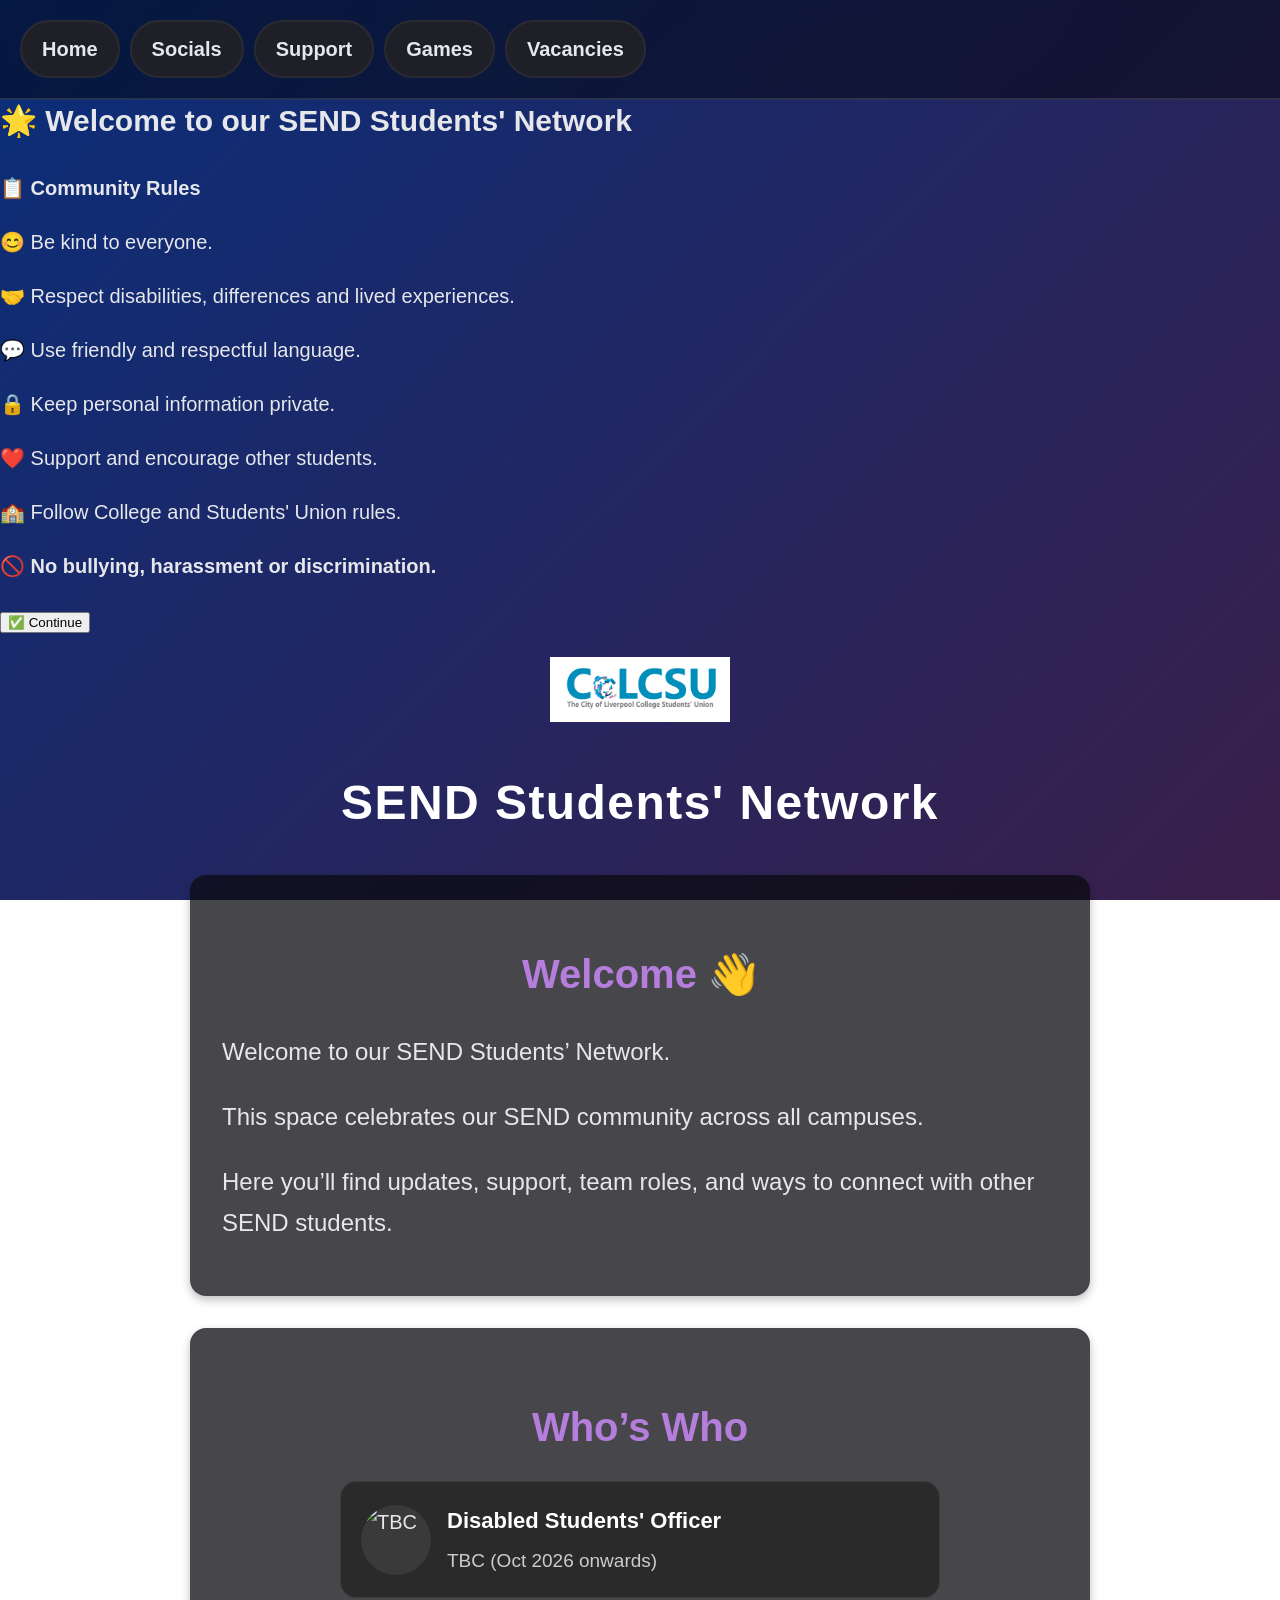
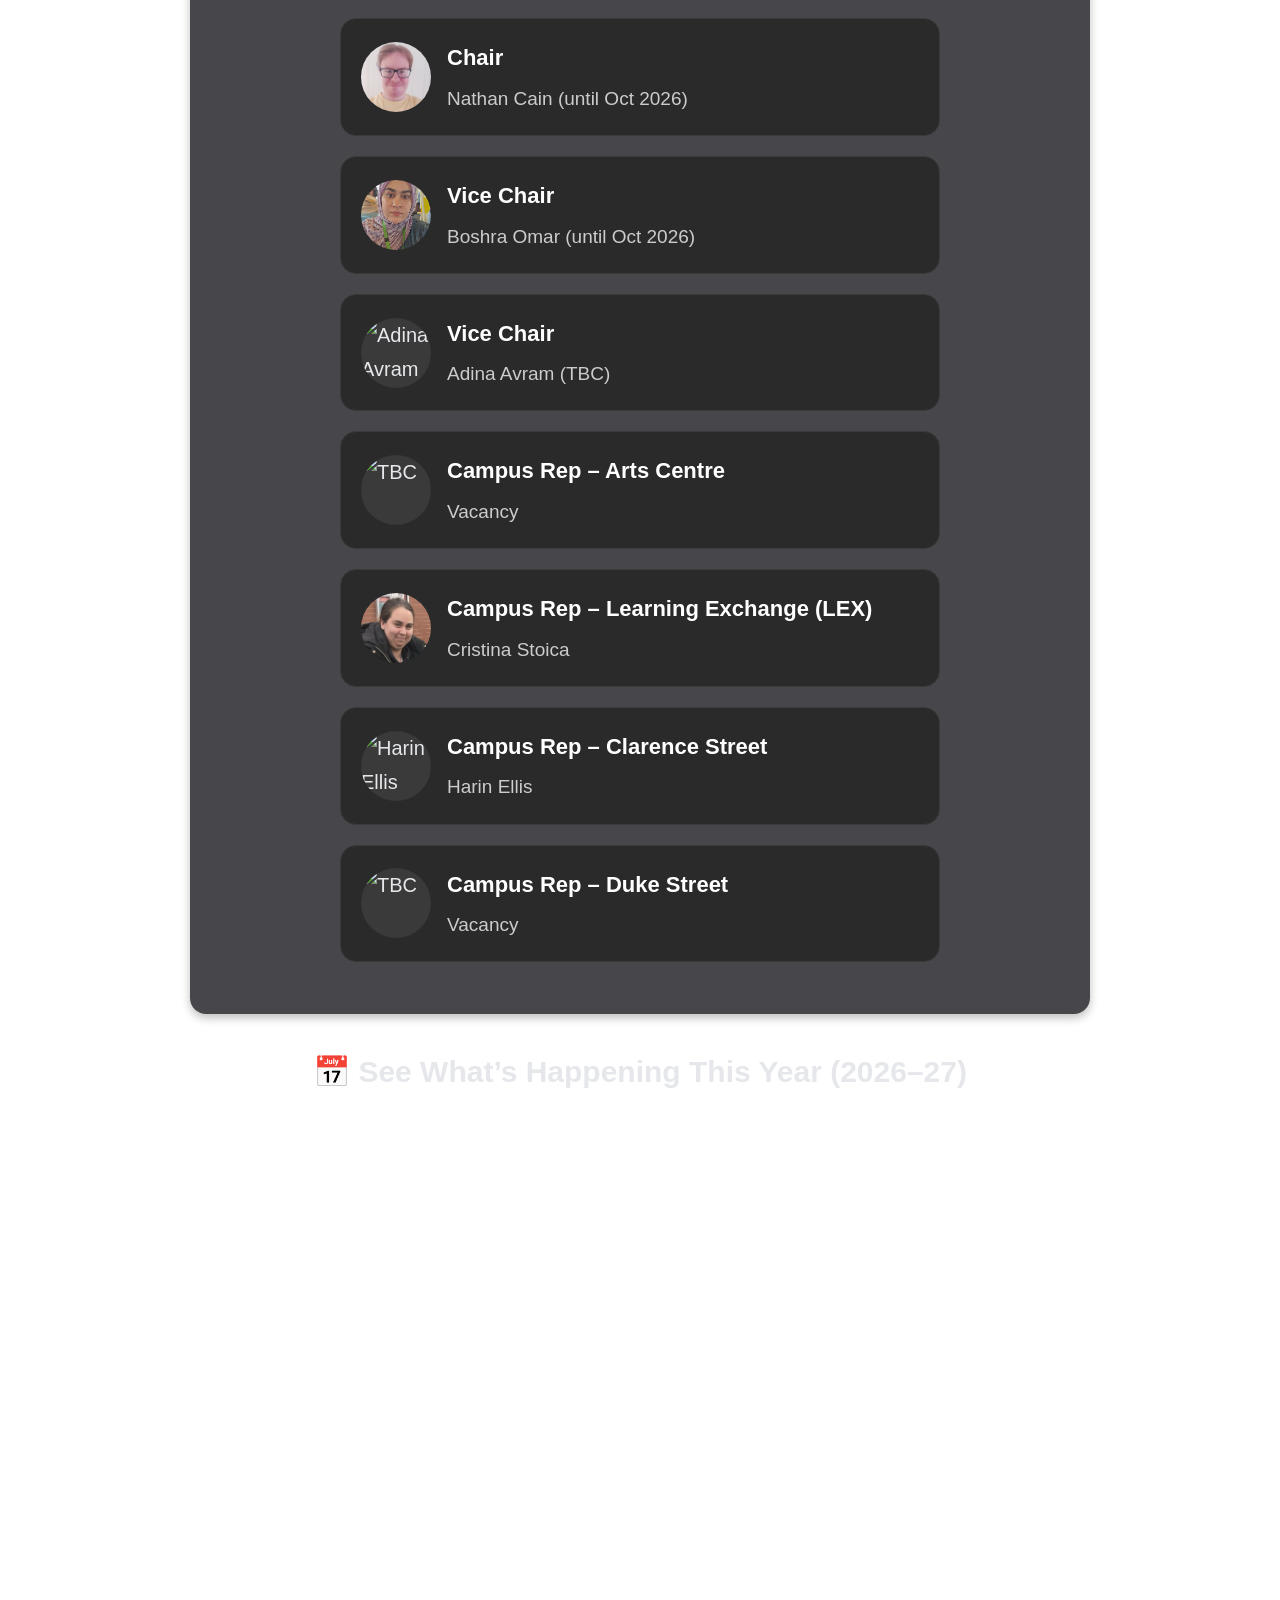
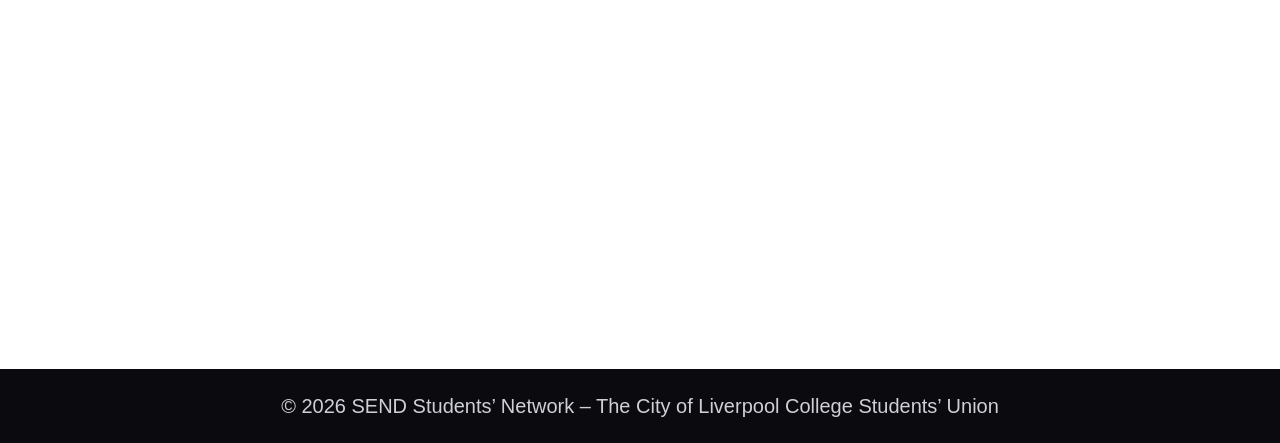
==== commit 8c8eff22: "Fix HTML encoding issues in index.html" ====
--- a/index.html
+++ b/index.html
@@ -88,7 +88,7 @@
     <!-- Who's Who -->
    <section class="section parallax">
 
-    <h2>SEND Students' Network: Who’s Who (2026/27)</h2>
+    <h2>Who’s Who</h2>
 
     <!-- Disabled Students' Officer -->
     <div class="profile-card">
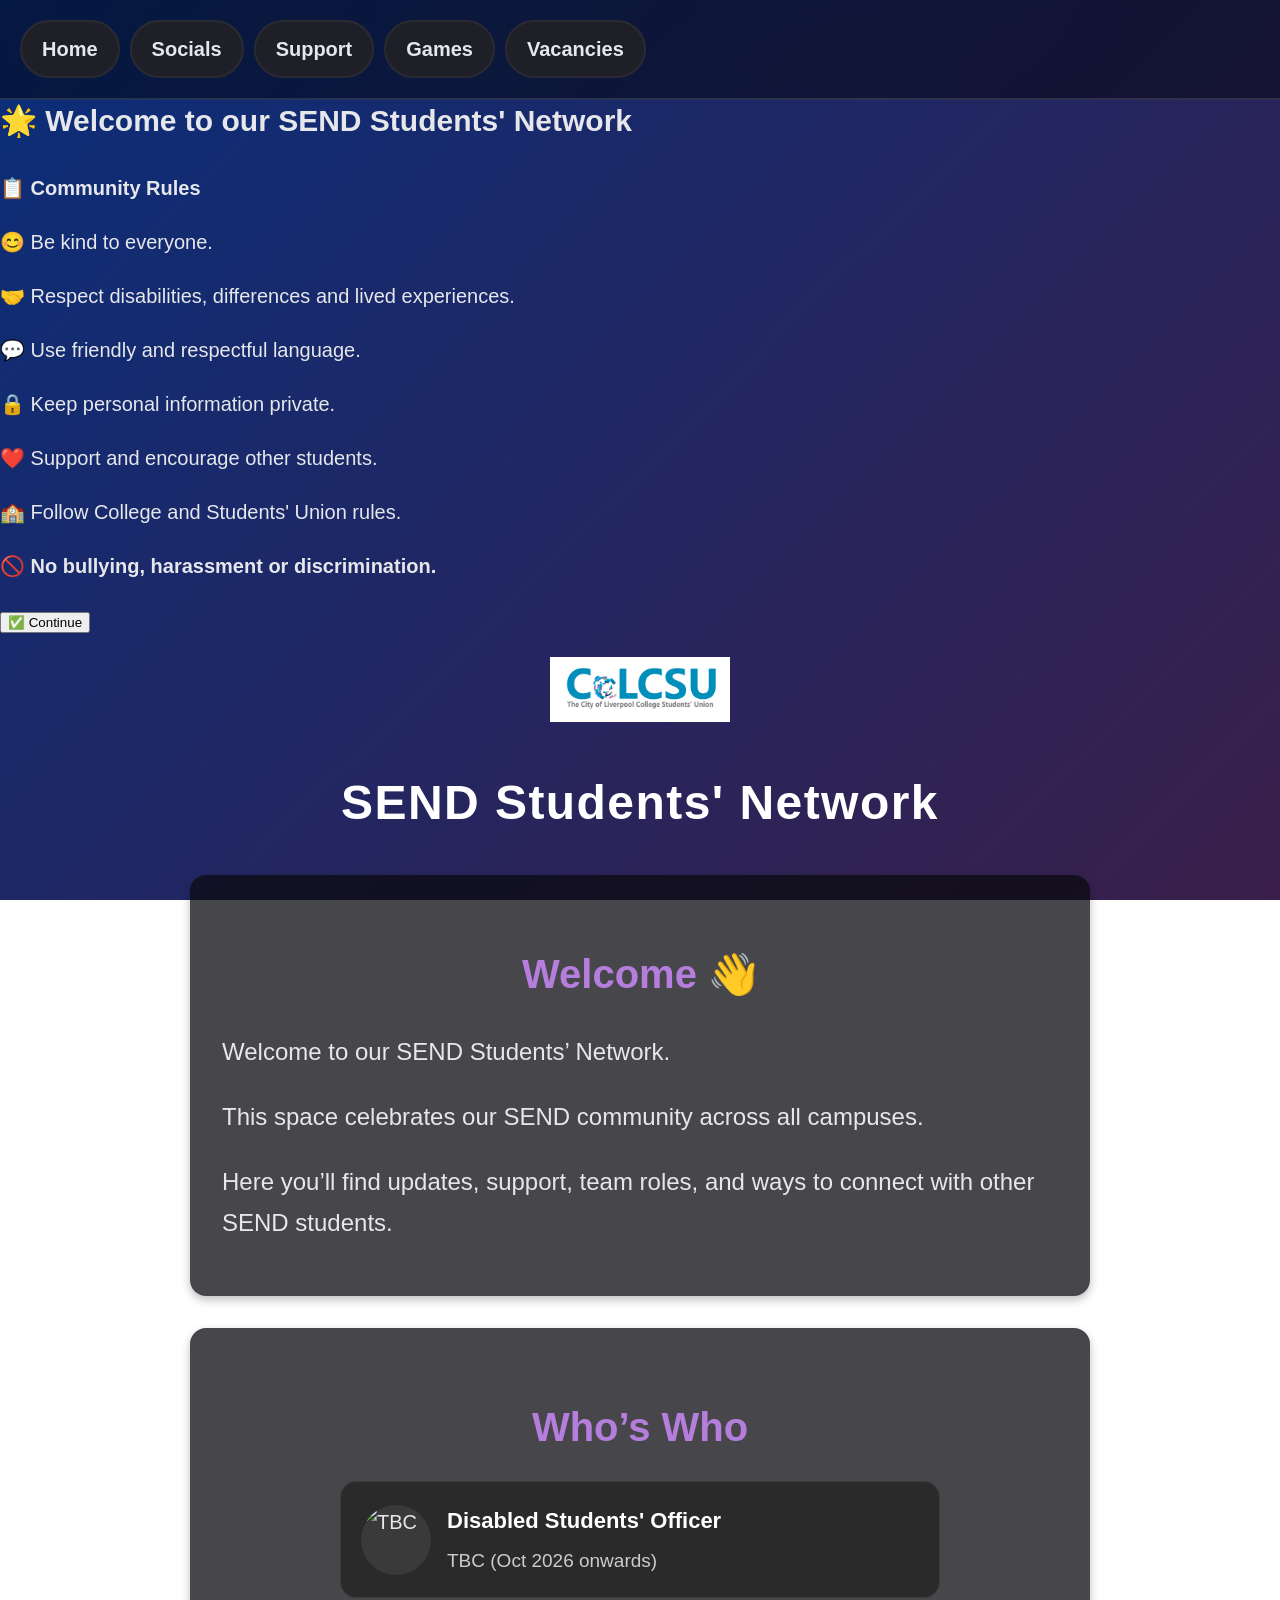
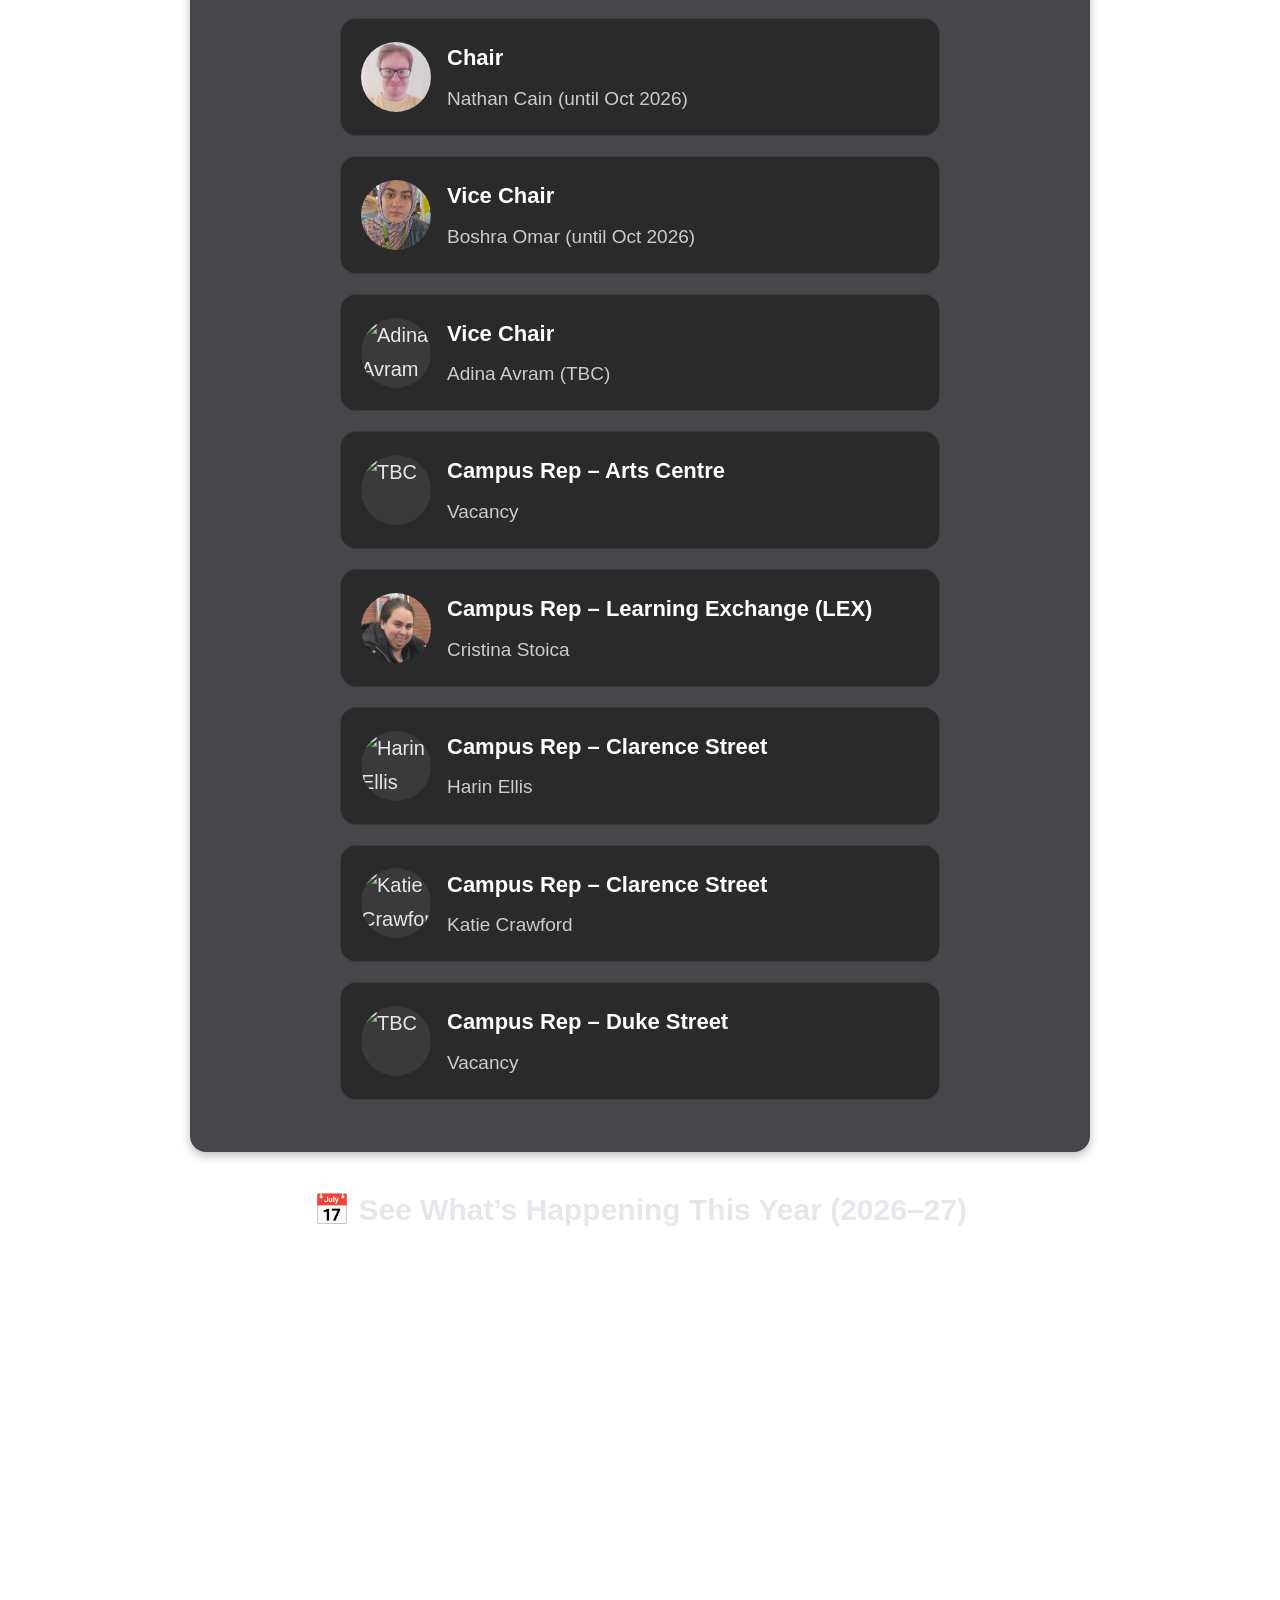
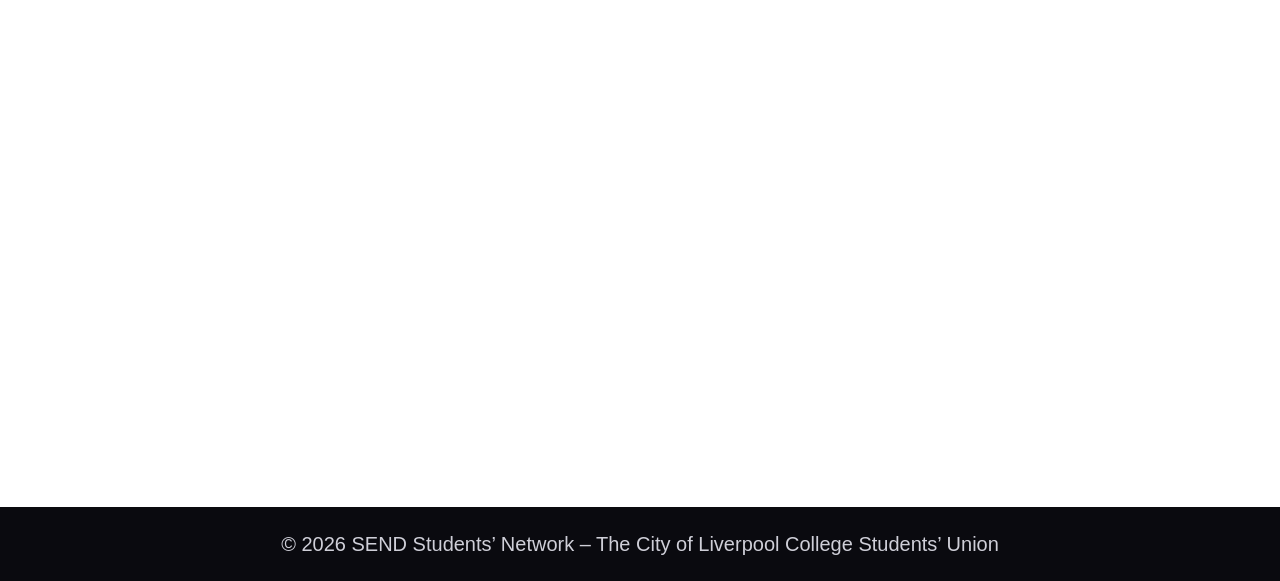
==== commit 72c0134c: "Fix HTML encoding issues in index.html" ====
--- a/index.html
+++ b/index.html
@@ -167,6 +167,16 @@
         </div>
     </div>
 
+    <div class="profile-card">
+        <div class="profile-icon">
+            <img src="katie.jpeg" alt="Katie Crawford">
+        </div>
+        <div class="profile-info">
+            <h3>Campus Rep – Clarence Street</h3>
+            <p>Katie Crawford</p>
+        </div>
+    </div>
+
     <!-- Campus Rep – Duke Street -->
     <div class="profile-card">
         <div class="profile-icon">
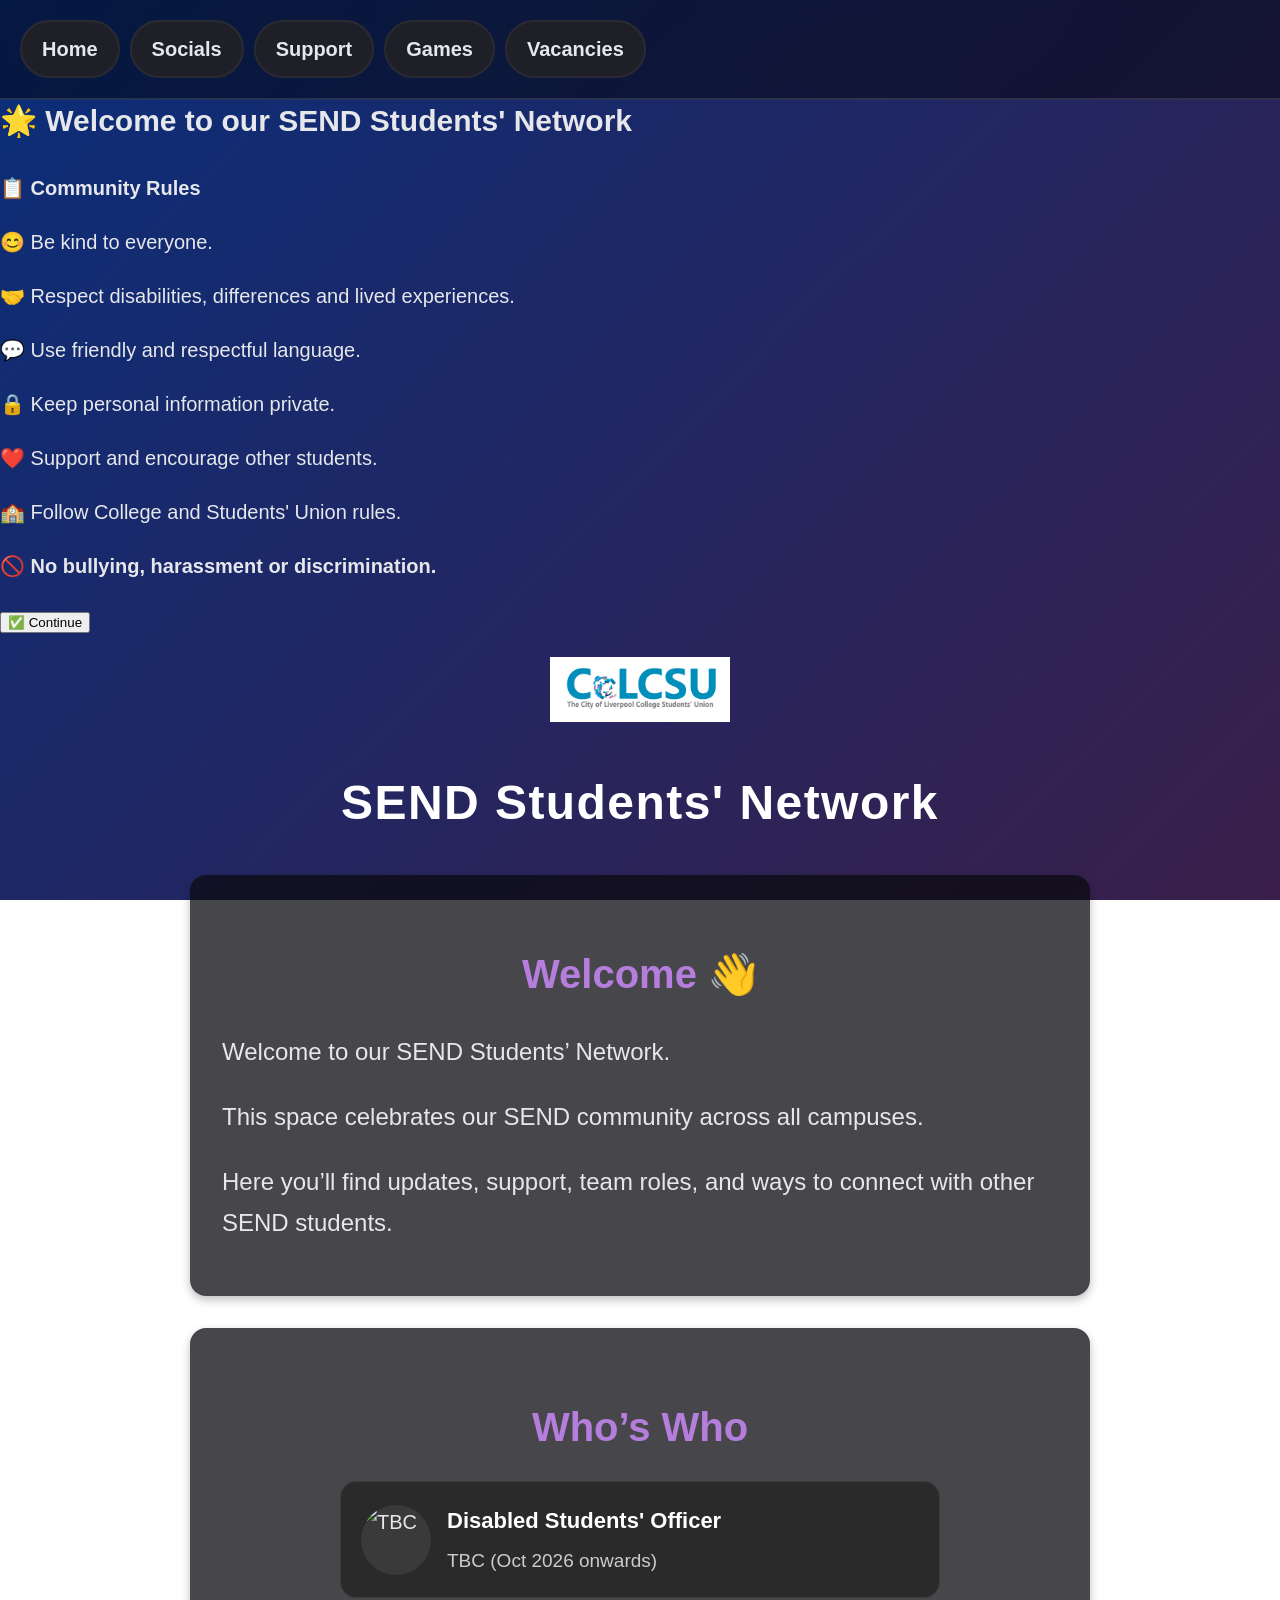
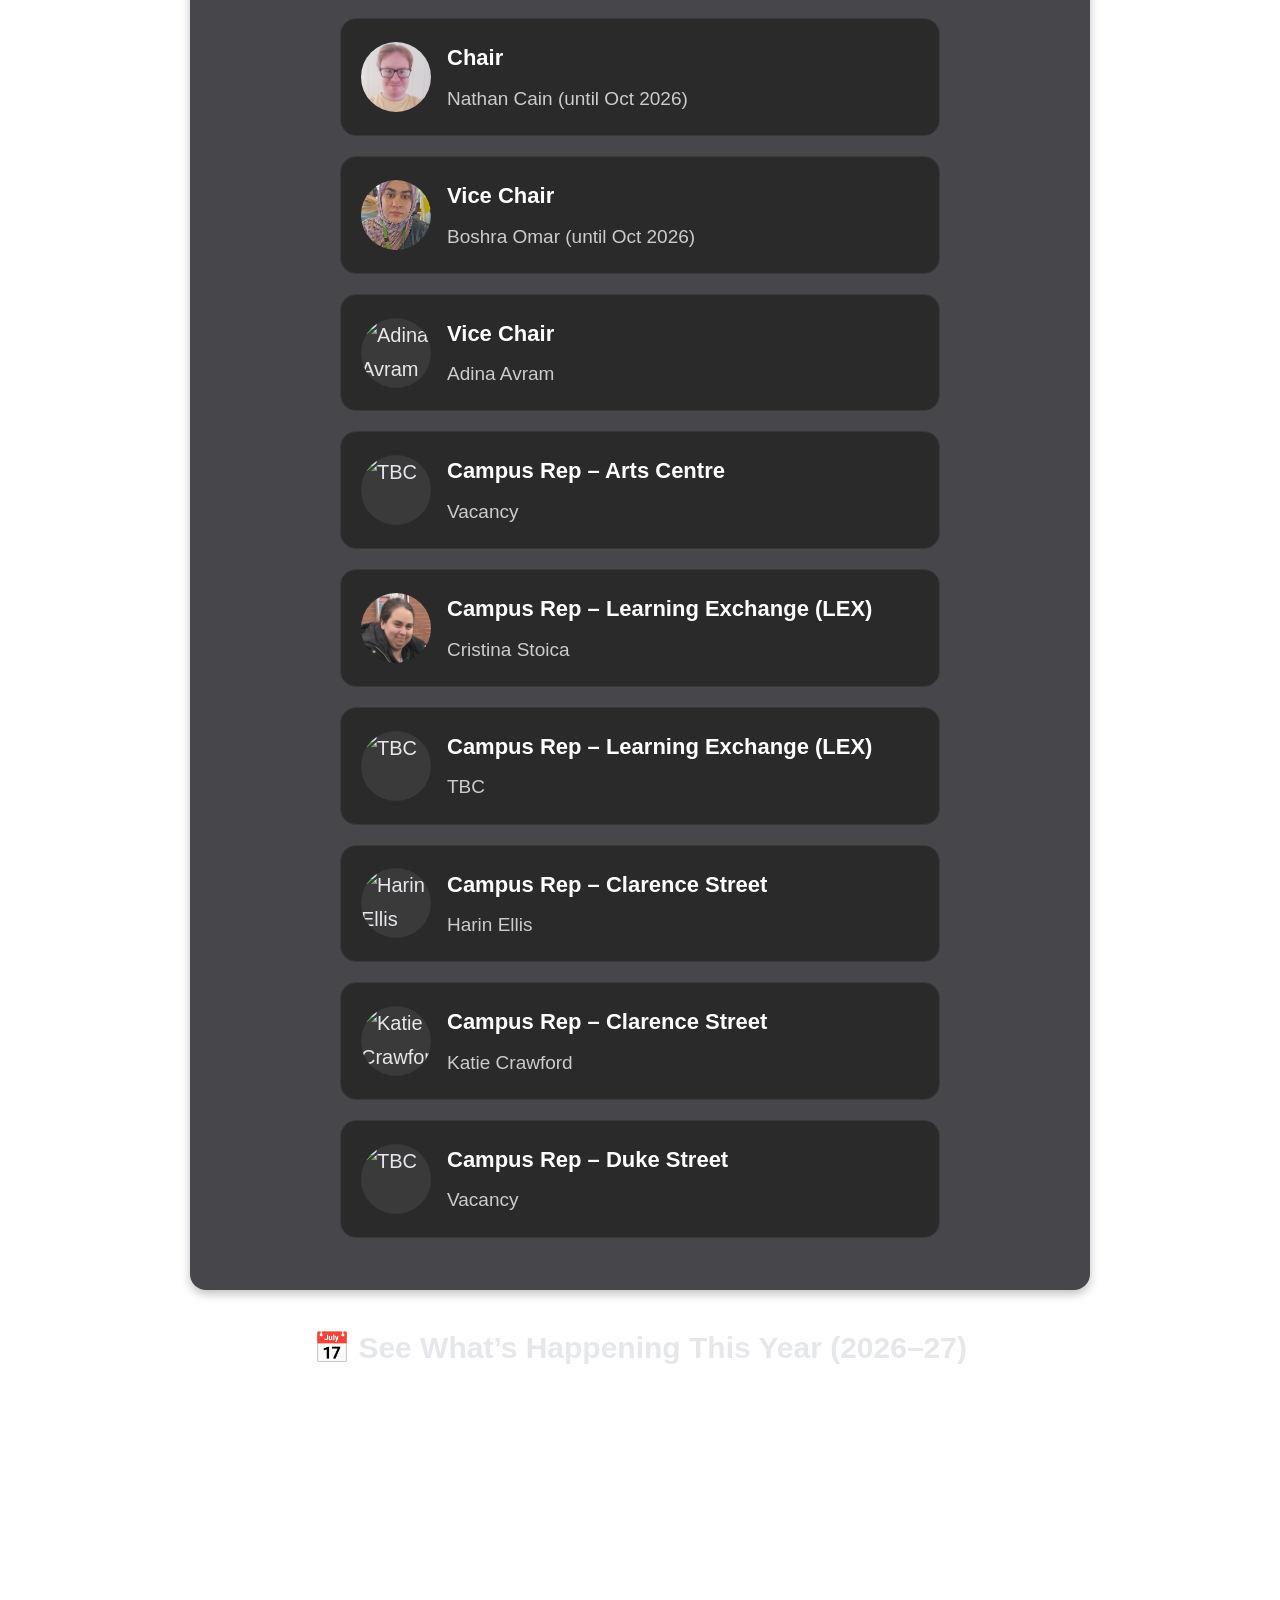
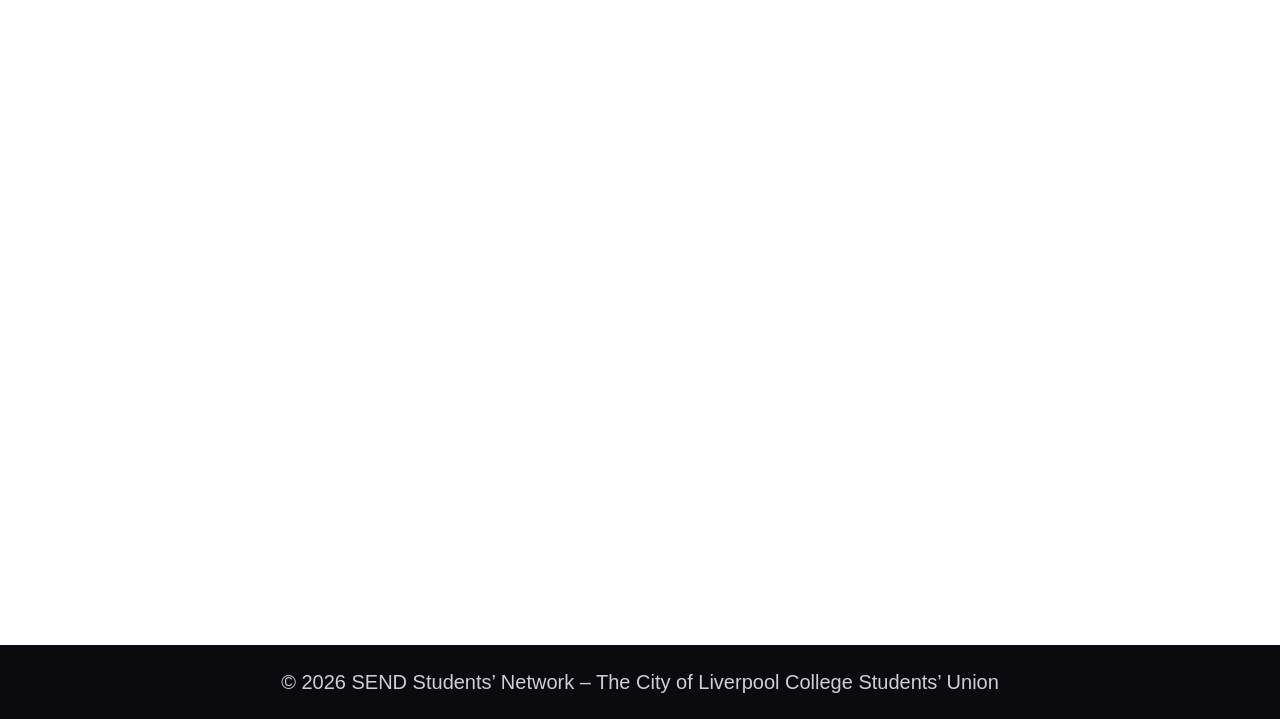
==== commit b8e5fe22: "Fix HTML encoding issues in index.html" ====
--- a/index.html
+++ b/index.html
@@ -130,7 +130,7 @@
         </div>
         <div class="profile-info">
             <h3>Vice Chair</h3>
-            <p>Adina Avram (TBC)</p>
+            <p>Adina Avram</p>
         </div>
     </div>
 
@@ -153,6 +153,16 @@
         <div class="profile-info">
             <h3>Campus Rep – Learning Exchange (LEX)</h3>
             <p>Cristina Stoica</p>
+        </div>
+    </div>
+
+    <div class="profile-card">
+        <div class="profile-icon">
+            <img src="tbc.jpeg" alt="TBC">
+        </div>
+        <div class="profile-info">
+            <h3>Campus Rep – Learning Exchange (LEX)</h3>
+            <p>TBC</p>
         </div>
     </div>
 
